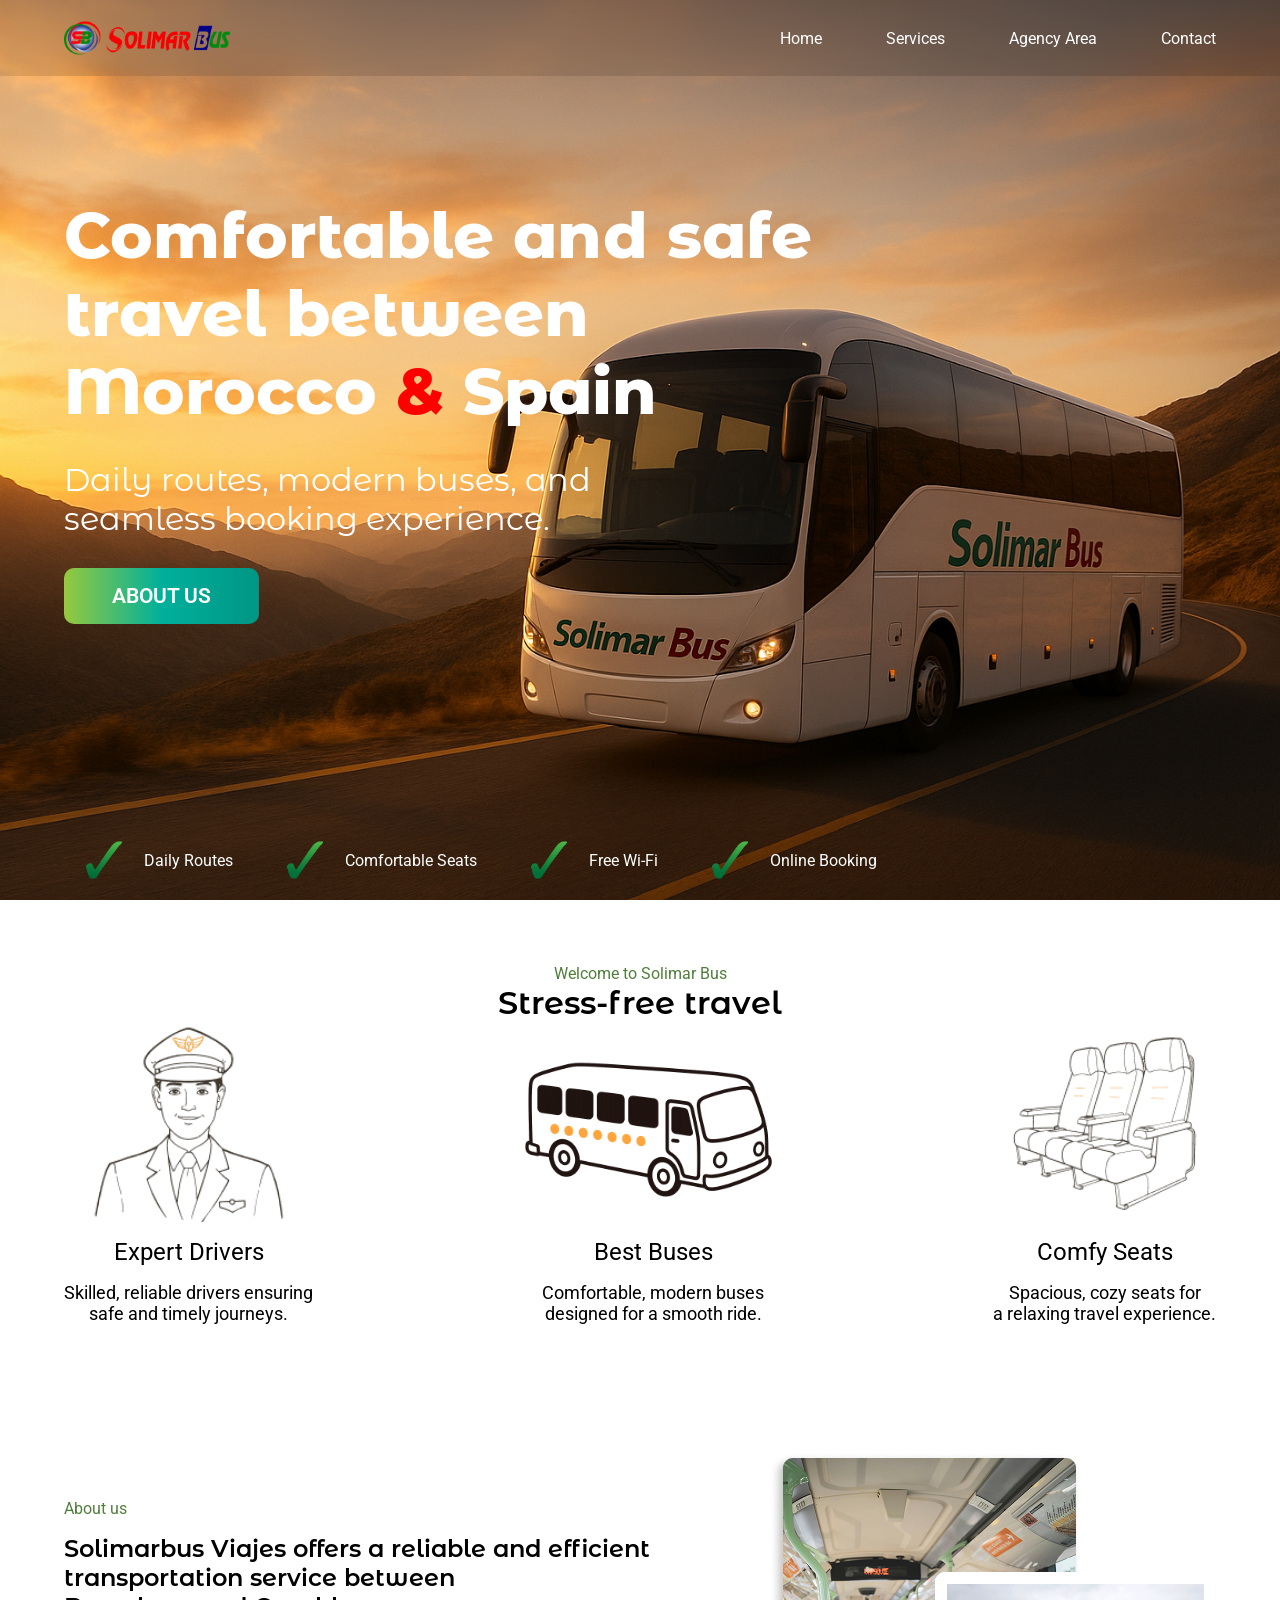
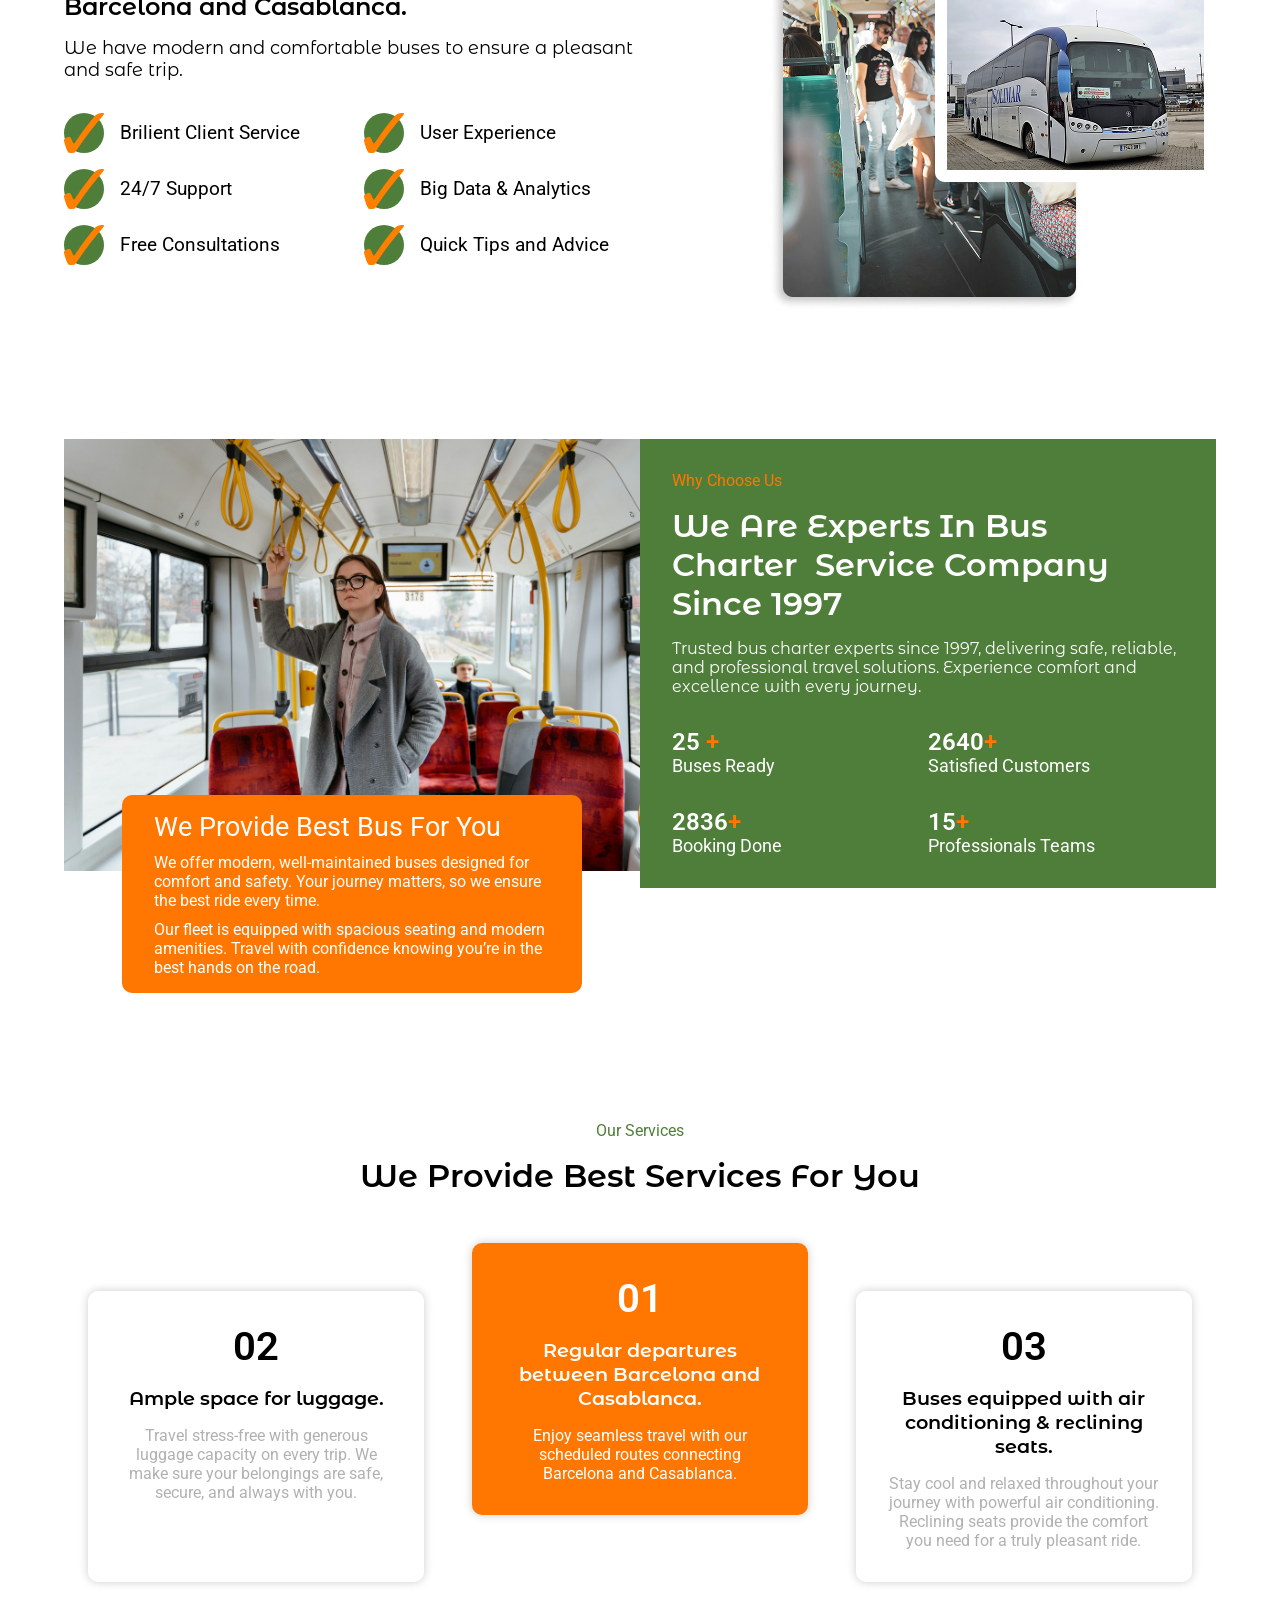
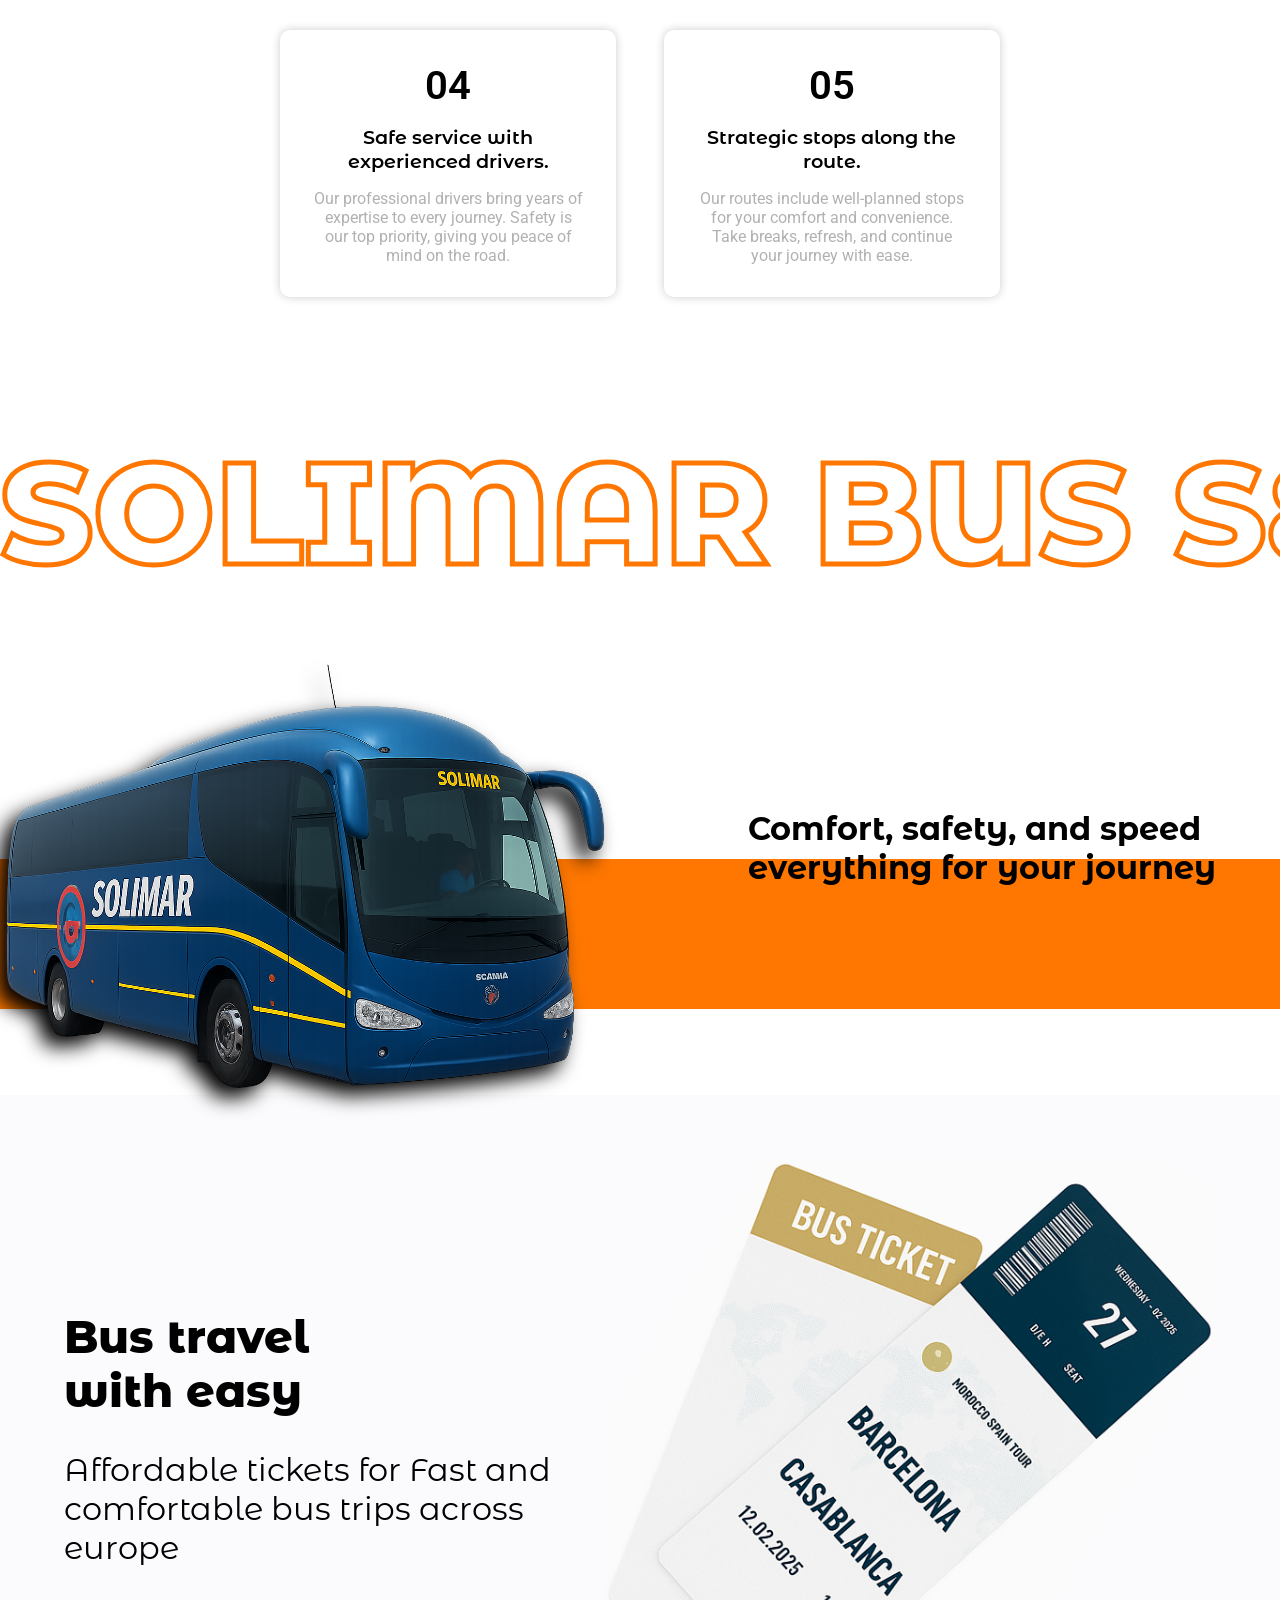
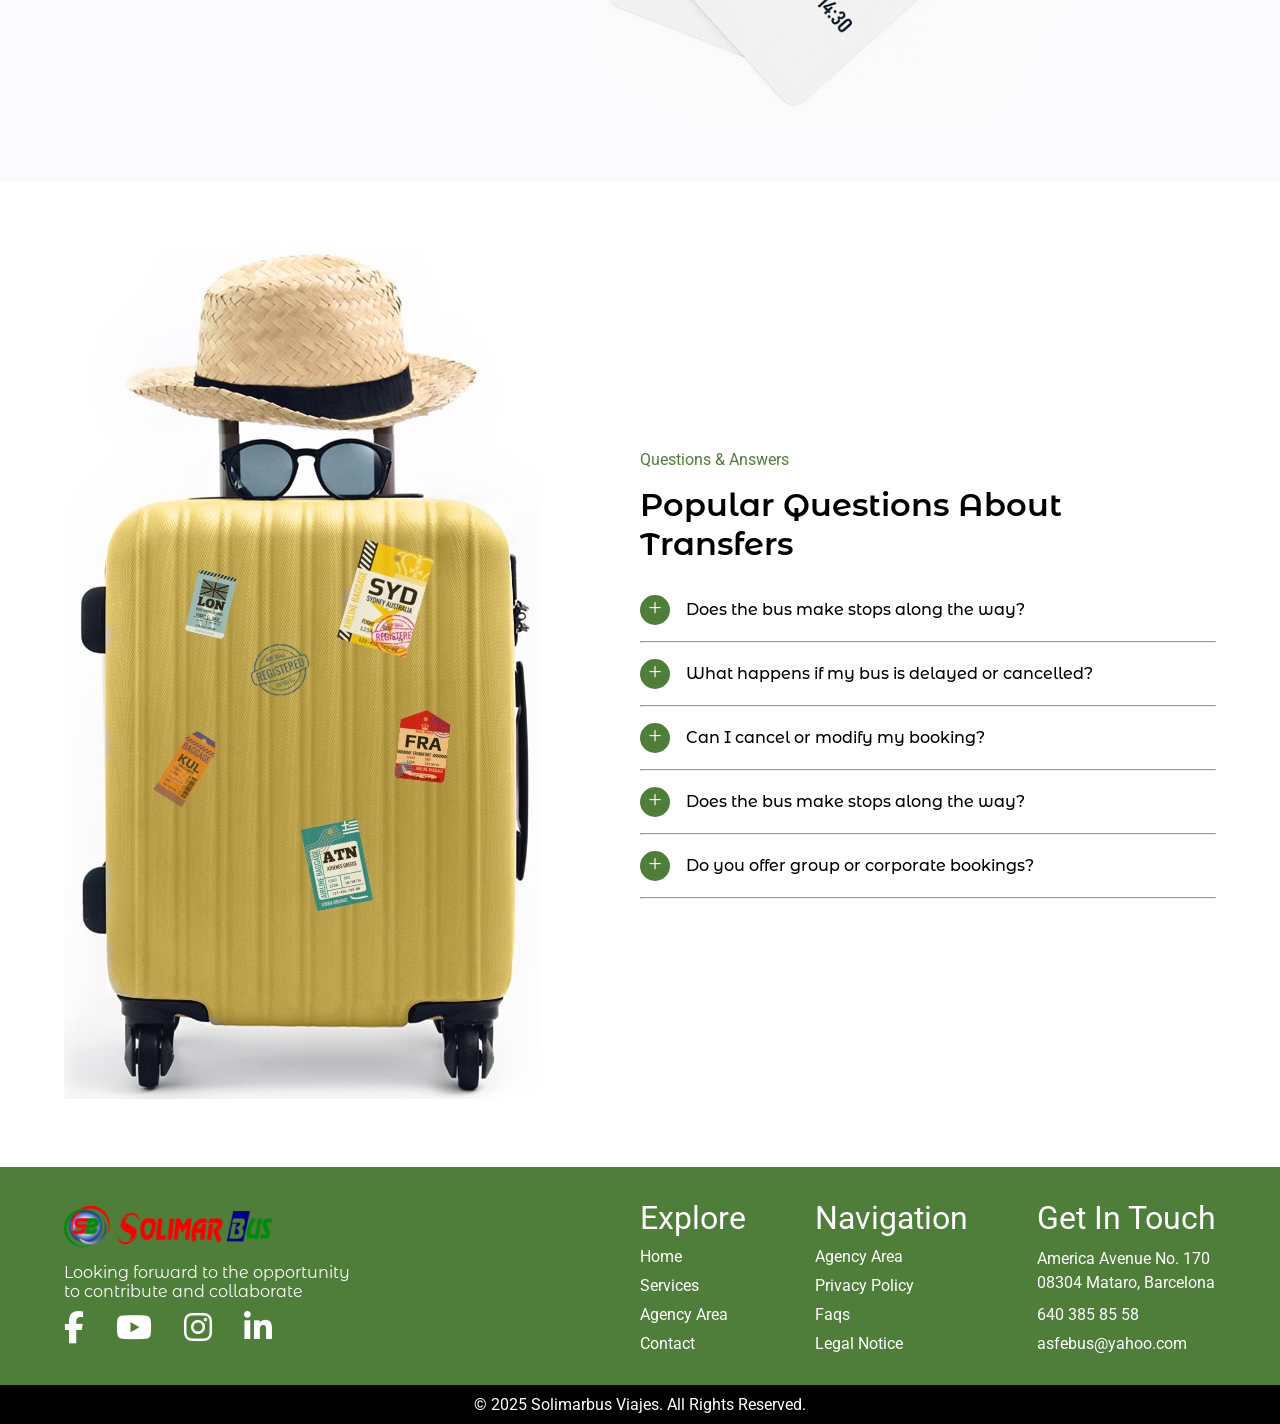
==== index.html @ 10dbfb14 "Final Commit" ====
<!DOCTYPE html>
<html lang="en">

<head>
    <meta charset="UTF-8">
    <meta name="viewport" content="width=device-width, initial-scale=1.0">
    <title>Solimar Bus 🚎</title>
    <link rel="stylesheet" href="style.css">

    <!-- Fonts -->

    <link rel="preconnect" href="https://fonts.googleapis.com">
    <link rel="preconnect" href="https://fonts.gstatic.com" crossorigin>
    <link
        href="https://fonts.googleapis.com/css2?family=Montserrat+Alternates:ital,wght@0,100;0,200;0,300;0,400;0,500;0,600;0,700;0,800;0,900;1,100;1,200;1,300;1,400;1,500;1,600;1,700;1,800;1,900&display=swap"
        rel="stylesheet">

    <!-- Favicon -->
    <link rel="shortcut icon" href="/assets/logo.ico" type="image/x-icon">

    <!-- Roboto -->
    <link rel="preconnect" href="https://fonts.googleapis.com">
    <link rel="preconnect" href="https://fonts.gstatic.com" crossorigin>
    <link href="https://fonts.googleapis.com/css2?family=Roboto:ital,wght@0,100..900;1,100..900&display=swap"
        rel="stylesheet">

    <!-- Font Awesome -->
    <!-- <link rel="stylesheet" href="https://cdnjs.cloudflare.com/ajax/libs/font-awesome/7.0.1/css/all.min.css" integrity="sha512-2SwdPD6INVrV/lHTZbO2nodKhrnDdJK9/kg2XD1r9uGqPo1cUbujc+IYdlYdEErWNu69gVcYgdxlmVmzTWnetw==" crossorigin="anonymous" referrerpolicy="no-referrer" /> -->
    <link rel="stylesheet" href="https://cdnjs.cloudflare.com/ajax/libs/font-awesome/6.5.2/css/all.min.css"
        integrity="sha512-y..." crossorigin="anonymous" referrerpolicy="no-referrer" />

    <!-- AOS Animation -->
    <link rel="stylesheet" href="https://unpkg.com/aos@next/dist/aos.css" />

</head>

<body>

    <header>
        <nav>
            <div class="brand">
                <img src="/assets/mainlogo.png" alt="Solimar Logo">
            </div>
            <ul role="list" class="nav">
                <a href="/" class="active nav-link">
                    <li role="listitem" class="nav-list">
                        Home
                    </li>
                </a>
                <a href="/services.html" class="nav-link">
                    <li role="listitem" class="nav-list">
                        Services
                    </li>
                </a>
                <a href="#" class="nav-link">
                    <li role="listitem" class="nav-list">
                        Agency Area
                    </li>
                </a>
                <a href="/contact.html" class="nav-link">
                    <li role="listitem" class="nav-list">
                        Contact
                    </li>
                </a>
            </ul>
            <div class="ham">
                <div class="ham-bar"></div>
            </div>
        </nav>
    </header>
    <main>

        <section class="hero">
            <div class="hero-content">
                <div class="hero-text">
                    <div class="hero-in" data-aos="fade-up">
                        <p class="hero-headline">Comfortable and safe <br> travel between <br> Morocco <span>&</span>
                            Spain</p>
                        <p class="hero-subhead">Daily routes, modern buses, and <br> seamless booking experience.</p>
                        <a href="#expert">
                            <button type="button" class="primary-button">about us</button>
                        </a>
                    </div>
                </div>
                <div class="hero-features">
                    <div class="feature">
                        <img src="/assets/tick.webp" alt="tick">
                        <p>Daily Routes</p>
                    </div>
                    <div class="feature">
                        <img src="/assets/tick.webp" alt="tick">
                        <p>Comfortable Seats</p>
                    </div>
                    <div class="feature">
                        <img src="/assets/tick.webp" alt="tick">
                        <p>Free Wi-Fi</p>
                    </div>
                    <div class="feature">
                        <img src="/assets/tick.webp" alt="tick">
                        <p>Online Booking</p>
                    </div>
                </div>
            </div>
        </section>
        <section class="welcome">
            <div class="in-welcome">
                <div class="welcome-text" data-aos="fade-up">
                    <p class="welcome-headline">Welcome to Solimar Bus</p>
                    <p class="welcome-subheadline">Stress-free travel</p>
                </div>
                <div class="welcome-features">
                    <div class="welcome-card" data-aos="fade-up">
                        <img src="/assets/Pilot.png" alt="Pilot">
                        <p class="welcome-card-headline">Expert Drivers</p>
                        <p class="welcome-card-subheadline">Skilled, reliable drivers ensuring <br>
                            safe and timely journeys.</p>
                    </div>
                    <div class="welcome-card" data-aos="fade-up">
                        <img src="/assets/bus.png" alt="Bus">
                        <p class="welcome-card-headline">Best Buses</p>
                        <p class="welcome-card-subheadline">Comfortable, modern buses <br>
                            designed for a smooth ride.</p>
                    </div>
                    <div class="welcome-card" data-aos="fade-up">
                        <img src="/assets/seats.png" alt="Seats">
                        <p class="welcome-card-headline">Comfy Seats</p>
                        <p class="welcome-card-subheadline">Spacious, cozy seats for <br>
                            a relaxing travel experience.</p>
                    </div>
                </div>
            </div>
        </section>
        <section class="about">
            <div class="in-about">
                <div class="about-text" data-aos="fade-up">
                    <p class="about-headline">About us</p>
                    <p class="about-subheadline">Solimarbus Viajes offers a reliable and efficient transportation
                        service between <br class="break">
                        Barcelona and Casablanca. </p>
                    <p class="about-smallheadline">We have modern and comfortable buses to ensure a pleasant and safe
                        trip.</p>
                    <div class="about-features">
                        <div class="about-feature">
                            <div class="round-flex">
                                <img src="/assets/tick-hi.png" alt="Tick">
                            </div>
                            <p>Brilient Client Service</p>
                        </div>
                        <div class="about-feature">
                            <div class="round-flex">
                                <img src="/assets/tick-hi.png" alt="Tick">
                            </div>
                            <p>User Experience</p>
                        </div>
                        <div class="about-feature">
                            <div class="round-flex">
                                <img src="/assets/tick-hi.png" alt="Tick">
                            </div>
                            <p>24/7 Support</p>
                        </div>
                        <div class="about-feature">
                            <div class="round-flex">
                                <img src="/assets/tick-hi.png" alt="Tick">
                            </div>
                            <p>Big Data & Analytics</p>
                        </div>
                        <div class="about-feature">
                            <div class="round-flex">
                                <img src="/assets/tick-hi.png" alt="Tick">
                            </div>
                            <p>Free Consultations</p>
                        </div>
                        <div class="about-feature">
                            <div class="round-flex">
                                <img src="/assets/tick-hi.png" alt="Tick">
                            </div>
                            <p>Quick Tips and Advice</p>
                        </div>
                    </div>
                </div>
                <div class="about-image" data-aos="fade-up">
                    <img src="/assets/solimar.png" alt="Solimar Bus">
                </div>
            </div>
        </section>
        <section class="expert" id="expert">
            <div class="in-expert" data-aos="fade-up">
                <div class="expert-image-sec">
                    <img src="/assets/standingGirl.jpg" alt="standingGirl">
                    <div class="down-text">
                        <p class="down-text-headline">We Provide Best Bus For You</p>
                        <p class="down-text-subheadline">We offer modern, well-maintained buses designed for
                            comfort and safety. Your journey matters,
                            so we ensure the best ride every time.</p>
                        <p class="down-text-subheadline">Our fleet is equipped with spacious seating and
                            modern amenities.
                            Travel with confidence knowing you’re in the
                            best hands on the road.</p>
                    </div>
                </div>
                <div class="expert-text">
                    <p class="expert-headline">Why Choose Us</p>
                    <p class="expert-subheadline">We Are Experts In Bus Charter 
                        Service Company Since 1997 </p>
                    <p class="expert-smallheadline">Trusted bus charter experts since 1997, delivering safe, reliable,
                        and professional travel solutions. Experience comfort and excellence with every journey.</p>
                    <div class="expert-features">
                        <div class="expert-feature">
                            <p class="expert-feature-headline">25 <span>+</span></p>
                            <p class="expert-feature-subheadline">Buses Ready</p>
                        </div>
                        <div class="expert-feature">
                            <p class="expert-feature-headline">2640<span>+</span></p>
                            <p class="expert-feature-subheadline">Satisfied Customers</p>
                        </div>
                        <div class="expert-feature">
                            <p class="expert-feature-headline">2836<span>+</span></p>
                            <p class="expert-feature-subheadline">Booking Done</p>
                        </div>
                        <div class="expert-feature">
                            <p class="expert-feature-headline">15<span>+</span></p>
                            <p class="expert-feature-subheadline">Professionals Teams</p>
                        </div>
                    </div>
                </div>
            </div>
        </section>
        <section class="services">
            <div class="in-services">
                <p class="services-headline" >Our Services</p>
                <p class="services-subheadline" >We Provide Best Services For You</p>
                <div class="services-features">
                    <div class="service-card-row-1">
                        <div class="services-card" >
                            <p class="service-card-number">02</p>
                            <p class="service-card-headline">Ample space for luggage.</p>
                            <p class="service-card-smallheadline">Travel stress-free with generous luggage capacity on
                                every trip. We make sure your belongings are safe, secure, and always with you.</p>
                        </div>
                        <div class="services-card orange-card" >
                            <p class="service-card-number">01</p>
                            <p class="service-card-headline"> Regular departures between
                                Barcelona and Casablanca.</p>
                            <p class="service-card-smallheadline">Enjoy seamless travel with our scheduled
                                routes connecting Barcelona and
                                Casablanca.</p>
                        </div>
                        <div class="services-card" >
                            <p class="service-card-number">03</p>
                            <p class="service-card-headline"> Buses equipped with air conditioning & reclining seats.
                            </p>
                            <p class="service-card-smallheadline">Stay cool and relaxed throughout your journey with
                                powerful air conditioning. Reclining seats provide the comfort you need for a truly
                                pleasant ride.</p>
                        </div>

                        <div class="services-card" >
                            <p class="service-card-number">04</p>
                            <p class="service-card-headline"> Safe service with experienced drivers.</p>
                            <p class="service-card-smallheadline">Our professional drivers bring years of expertise to
                                every journey. Safety is our top priority, giving you peace of mind on the road.</p>
                        </div>
                        <div class="services-card" >
                            <p class="service-card-number">05</p>
                            <p class="service-card-headline">Strategic stops along the route.</p>
                            <p class="service-card-smallheadline">Our routes include well-planned stops for your comfort
                                and convenience. Take breaks, refresh, and continue your journey with ease.</p>
                        </div>
                    </div>
                </div>
            </div>
        </section>
        <section class="marquee-brand">
            <p>solimar bus service solimar bus service</p>
        </section>
        <section class="comfort">
            <div class="in-comfort">
                <div class="comfort-image">
                    <img src="/assets/solimarBus2.png" alt="Solimar Bus">
                </div>
                <div class="comfort-text" >
                    <p>Comfort, safety, and speed <br>
                        everything for your journey</p>
                </div>
            </div>
            <div class="orange-rect"></div>
        </section>
        <section class="ticket">
            <div class="in-ticket">
                <div class="ticket-text" >
                    <p class="ticket-headline">Bus travel <br> with easy</p>
                    <p class="ticket-subheadline">Affordable tickets for Fast and comfortable
                        bus trips across europe</p>
                </div>
                <div class="ticket-image" >
                    <img src="/assets/tickets.png" alt="Ticket">
                </div>
            </div>
        </section>
        <section class="qa">
            <div class="in-qa">
                <div class="qa-image" >
                    <img src="/assets/luggage.jpg" alt="Luggage">
                </div>
                <div class="qa-text" >
                    <p class="qa-headline">Questions & Answers</p>
                    <p class="qa-subheadline">Popular Questions About Transfers</p>
                    <div class="questions">
                        <div class="question-card">
                            <div class="in-question-card">
                                <div class="question-flex">
                                    <span class="minus">-</span>
                                    <span class="plus">+</span>
                                </div>
                                <p>Does the bus make stops along the way?</p>
                            </div>
                            <p class="answer">Yes, our buses make strategic stops along the
                                route for your comfort and convenience.</p>
                        </div>
                        <hr>
                        <div class="question-card">
                            <div class="in-question-card">
                                <div class="question-flex">
                                    <span class="minus">-</span>
                                    <span class="plus">+</span>
                                </div>
                                <p>What happens if my bus is delayed or cancelled?</p>
                            </div>
                            <p class="answer">In case of any delay or cancellation, you will receive instant
                                notifications through SMS or WhatsApp.</p>
                        </div>
                        <hr>
                        <div class="question-card">
                            <div class="in-question-card">
                                <div class="question-flex">
                                    <span class="minus">-</span>
                                    <span class="plus">+</span>
                                </div>
                                <p>Can I cancel or modify my booking?</p>
                            </div>
                            <p class="answer">Yes, you can cancel or change your booking up to a few hours before
                                departure. A small cancellation fee may apply, depending on the time of cancellation.
                            </p>
                        </div>
                        <hr>
                        <div class="question-card">
                            <div class="in-question-card">
                                <div class="question-flex">
                                    <span class="minus">-</span>
                                    <span class="plus">+</span>
                                </div>
                                <p>Does the bus make stops along the way?</p>
                            </div>
                            <p class="answer">Yes, our buses make strategic stops along the
                                route for your comfort and convenience.</p>
                        </div>
                        <hr>
                        <div class="question-card">
                            <div class="in-question-card">
                                <div class="question-flex">
                                    <span class="minus">-</span>
                                    <span class="plus">+</span>
                                </div>
                                <p>Do you offer group or corporate bookings?</p>
                            </div>
                            <p class="answer">Absolutely! We provide customized packages for group travel, corporate
                                events, and tours.</p>
                        </div>
                        <hr>
                    </div>
                </div>
            </div>
        </section>
    </main>

    <footer>
        <div class="in-footer">
            <div class="footer-left">
                <img src="/assets/mainlogo.png" alt="Solimar Logo">
                <p>Looking forward to the opportunity <br>
                    to contribute and collaborate</p>
                <div class="social-icons">
                    <a href="#">
                        <i class="fa-brands fa-facebook-f"></i>
                    </a>
                    <a href="#">
                        <i class="fa-brands fa-youtube"></i>
                    </a>
                    <a href="#">
                        <i class="fa-brands fa-instagram"></i>
                    </a>
                    <a href="#">
                        <i class="fa-brands fa-linkedin-in"></i>
                    </a>
                </div>
            </div>
            <div class="footer-right">
                <div class="explore">
                    <p class="social-headline">Explore</p>
                    <ul role="list" class="nav">
                        <a href="/" class="active nav-link">
                            <li role="listitem" class="nav-list">
                                Home
                            </li>
                        </a>
                        <a href="/services.html" class="nav-link">
                            <li role="listitem" class="nav-list">
                                Services
                            </li>
                        </a>
                        <a href="#" class="nav-link">
                            <li role="listitem" class="nav-list">
                                Agency Area
                            </li>
                        </a>
                        <a href="/contact.html" class="nav-link">
                            <li role="listitem" class="nav-list">
                                Contact
                            </li>
                        </a>
                    </ul>
                </div>
                <div class="navigation">
                    <p class="social-headline">Navigation</p>
                    <div role="list">
                        <ul role="list" class="nav">
                            <a href="#" class="active nav-link">
                                <li role="listitem" class="nav-list">
                                    Agency Area
                                </li>
                            </a>
                            <a href="/privacy.html" class="nav-link">
                                <li role="listitem" class="nav-list">
                                    Privacy Policy
                                </li>
                            </a>
                            <a href="/faq.html" class="nav-link">
                                <li role="listitem" class="nav-list">
                                    Faqs
                                </li>
                            </a>
                            <a href="/legal.html" class="nav-link">
                                <li role="listitem" class="nav-list">
                                    Legal Notice
                                </li>
                            </a>
                        </ul>
                    </div>
                </div>
                <div class="touch">
                    <p class="social-headline">Get In Touch</p>
                    <div>
                        <p class="address">America Avenue No. 170 <br>
                            08304 Mataro, Barcelona</p>

                        <a href="tel:640 385 85 58">
                            <p class="mobile">640 385 85 58</p>
                        </a>
                        <a href="mailto:asfebus@yahoo.com">
                            <p>asfebus@yahoo.com</p>
                        </a>
                    </div>
                </div>
            </div>
        </div>
    </footer>
    <div class="legal">
        <p>© 2025 Solimarbus Viajes. All Rights Reserved.</p>
    </div>
    <script src="script.js"></script>
    <script src="https://unpkg.com/aos@next/dist/aos.js"></script>
    <script>
        AOS.init({
            duration: 1000,   
            // once: true,       
            // offset: 120    
        });
    </script>
</body>

</html>
---- style.css ----
*{
    margin: 0;
    padding: 0;
    box-sizing: border-box;
}

ul{
    padding: 0;
    margin: 0;
}

body{
    display: flex;
    flex-direction: column;
    min-height: 100vh;
}

html {
    scroll-behavior: smooth;
  }
  

main{
    flex: 1;
}

a{
    text-decoration: none;
    color: #000000;
}

  .mont-regular {
    font-family: "Montserrat Alternates", sans-serif;
    font-weight: 400;
    font-style: normal;
  }

  .mont-semibold {
    font-family: "Montserrat Alternates", sans-serif;
    font-weight: 600;
    font-style: normal;
  }
  
  .mont-bold {
    font-family: "Montserrat Alternates", sans-serif;
    font-weight: 700;
    font-style: normal;
  }
  
  .mont-extrabold {
    font-family: "Montserrat Alternates", sans-serif;
    font-weight: 800;
    font-style: normal;
  }


.roboto {
    font-family: "Roboto", sans-serif;
    font-optical-sizing: auto;
    font-style: normal;
    font-variation-settings:
      "wdth" 100;
  }


  :root{
    --roboto-regular: "Roboto", sans-serif;
    --white-color: #ffffff;
    --mont-extrabold: "Montserrat Alternates", sans-serif;
    --base-green: #4E7E39;
    --base-orange: #FF7700;
    --gray-color: #B1B1B1;
}







/* Navbar */

header{
    position: fixed;
    z-index: 100;
    width: 100%;
    background-color: rgba(0,0,0,0.1);
    backdrop-filter: blur(20px);
    top: 0;
    padding: 1rem 4rem;
}

nav{
    display: flex;
    justify-content: space-between;
    align-items: center;
    font-family: var(--roboto-regular);
    font-weight: 400;
    max-width: 1440px;
    margin: auto;
}

.brand img{
    height: 40px;
}

nav ul{
    display: flex;
    gap: 4rem;
    transition: height 0.2s linear;
}



.nav-list{
    list-style: none;
    color: var(--white-color);
    cursor: pointer;
    transition: all 0.2s linear;
    position: relative;
    display: inline-block;
}

.nav-list::after{
    content: '';
    position: absolute;
    display: block;
    height: 2px;
    background-color:var(--white-color);
    left: 50%;
    transform: translateX(-50%);
    width: 0;
    transition: 0.2s linear all;
}

.nav-list:hover::after{
    width: 100%;
}

.nav-link.active .nav-list::after{
    width: 100%;
    background-color:#FFD54F;

}



.nav-list .nav-link{
    color: var(--white-color)
}

.nav-link.active .nav-list{
    color: #FFD54F;
}

.ham{
    display: none;
    flex-direction: column;
    height: 35px;
    justify-content: center;
    width: 35px;
    cursor: pointer;
    align-items: center;
    transition: 0.2s linear all;
}


.ham.cross .ham-bar{
    transform: rotate(-45deg);
}

.ham.cross .ham-bar::after{
    width: 0;
    transform: rotate(45deg);
}

.ham.cross .ham-bar::before{
    width: 100%;
    transform: rotate(-90deg);
}

.ham-bar{
    width: 100%;
    height: 2px;
    background-color: var(--white-color);
    position: relative;
    transition: 0.2s linear all;
}

.ham-bar::after{
    content: '';
    display: block;
    width: 80%;
    height: 2px;
    position: absolute;
    transform: translateY(5px);
    background-color: var(--white-color);
    transition: 0.2s linear all;
}

.ham-bar::before{
    content: '';
    display: block;
    width: 60%;
    height: 2px;
    position: absolute;
    transform: translateY(-5px);
    background-color: var(--white-color);
    transition: 0.2s linear all;
}


@media (max-width: 768px){
    header{
        padding: 1rem;
    }
    nav ul{
        height: 0;
        overflow: hidden;
       flex-direction: column; 
       justify-content: center;
       top: 100%;
       width: 100%;
       position: absolute;
       left: 0;
       text-align: center;
       gap: 0;
       background-color: rgba(0, 0, 0, 0.8);
        backdrop-filter: blur(20px);
        -webkit-backdrop-filter: blur(20px);
    }

    nav ul.show{
        height: 300px;
    }

    nav ul li{
        padding: 20px;
    }
    .ham{
        display: flex;
    }

}

/* Hero */

.hero{
    width: 100%;
    background: url(/assets/heroBack.png);
    background-repeat: no-repeat;
    background-size: cover;
    background-position: 100% 70%;
    padding: 0 4rem;
    display: flex;
    position: relative;
}


.hero-content{
    max-width: 1440px;
    margin: auto;
    width: 100%;
    display: grid;
    min-height: 100vh;

}

.hero-text{
    align-self: flex-end;
}

.hero-headline{
    font-family: var(--mont-extrabold);
    font-size: clamp(1.4rem, 5vw + .5rem, 4rem);
    font-weight: 800;
    color: var(--white-color);
}

.hero-headline span{
    color: red
}

.hero-subhead{
    font-size: clamp(1.4rem, 3vw + 1rem, 2rem);
    font-family: var(--mont-extrabold);
    font-weight: 400;
    color: var(--white-color);
    padding: 30px 0;

}

.hero-features{
    display: flex;
    justify-content: start;
    gap: 2rem;
    width: 100%;
    align-self: flex-end;
}

.feature{
    display: flex;
    align-items: center;
    justify-content: flex-start; 
}

.feature p{
    font-family: var(--roboto-regular);
    font-size: clamp(1rem, 5vw + 1rem, 1rem);
    color: var(--white-color);
}

.feature img{
    height: 80px;
}

.primary-button{
    padding: 1rem 3rem;
    border-radius: 10px;
    background: linear-gradient(to right, #96C93D, #00B09B, #009685);
    color: var(--white-color);
    text-transform: uppercase;
    font-size: 1.3rem;
    font-family: var(--roboto-regular);
    font-weight: 600;
    border: 0;
    justify-self: center;
    cursor: pointer;
    transition: .2s linear all;
}   

.primary-button:hover{
    transform: scale(1.1);
}

@media (max-width: 768px){
    .hero{
        justify-content: center;
        padding: 0 1rem;
        text-align: center;
        background-position: 55% 70%;
    }
    .hero-text{
        justify-content: center;
    }
    .hero-subhead{
        font-size: 18px;
        padding: 20px 0;
    }
    .primary-button{
        padding: .7rem 3rem;
        font-size: 1rem;
    }  
    .hero-features{
        display: flex;
        justify-content: center;
        gap: 0;
        width: 100%;
        flex-wrap: wrap;
    }
    .feature{
        width: 45%;
    }
    .feature img{
        height: 50px;
    }
    .feature p{
        font-family: var(--roboto-regular);
        font-size: 13px;
        color: var(--white-color);
    }
}



/* Welcome */


.welcome{
    padding:4rem;
}

.in-welcome{
    display: flex;
    flex-direction: column;
    max-width: 1440px;
    margin: auto;
}

.welcome-text{
    text-align: center;
}
.welcome-text .welcome-headline{
    color: var(--base-green);
    font-size: clamp(1rem, 3vw + 1rem, 1rem);
    font-family: var(--roboto-regular);
}
.welcome-text .welcome-subheadline{
    font-size: clamp(1.5rem, 3vw + 1rem, 2rem);
    font-family: var(--mont-extrabold);
    font-weight: 600;
}

.welcome-features{
    display: flex;
    width: 100%;
    justify-content: space-between;
}

.welcome-card{
    display: flex;
    flex-direction: column;  
    align-items: center; 
}

.welcome-card img{
    max-width: 100%;
    height: 200px;
}

.welcome-card .welcome-card-headline{
    font-size: clamp(1rem, 3vw + 1rem, 1.5rem);
    font-family: var(--roboto-regular);
    margin-top: 1rem;
}
.welcome-card .welcome-card-subheadline{
    font-size: clamp(1rem, 3vw + 1rem, 18px);
    font-family: var(--roboto-regular);
    text-align: center;
    margin-top: 1rem;
}

@media (max-width: 768px){
    .welcome{
        padding: 1rem;
    }

    .welcome-features{
        flex-wrap: wrap;
        gap: 2rem;
        margin-top: 2rem;
    }
    .welcome-card{
        width: 100%;
    }
}


/* About */

.about{
    padding: 4rem;
}

.in-about{
    display: flex;
    justify-content: space-between;
    align-items: center;
    max-width: 1440px;
    margin: auto;
}

.about-text{
    width: 70%;
    flex: 1;
    max-width: 600px;
}

.about-headline{
    color: var(--base-green);
    font-size: clamp(1rem, 3vw + 1rem, 1rem);
    font-family: var(--roboto-regular);
}

.about-subheadline{
    font-family: var(--mont-extrabold);
    font-weight: 600;
    font-size: clamp(1.5rem, 5vw + 1rem, 1.5rem);
    margin: 1rem 0;
}

.about-smallheadline{
    font-size: 18px;
    font-family: var(--mont-extrabold);
}

.about-features{
    display: flex;
    flex-wrap: wrap;
    width: 100%;
    gap: 1rem;
    margin-top: 2rem;
}

.about-feature{
    display: flex;
    align-items: center;
    gap: 1rem;
    width: calc(50% - 1rem);
}

.about-feature p{
    font-size: clamp(.8rem, 2vw + .3rem, 1.2rem);
    font-family: var(--roboto-regular);
}

.round-flex{
    width: 40px;
    height: 40px;
    border-radius: 50%;
    background-color: var(--base-green);
    position: relative;
}

.round-flex img{
    height: 40px;
    width: 40px;
    position: absolute;
}

.about-image{

    position: relative;
    flex-shrink: 0;
    min-width: 400px;
    display: flex;
    justify-content: center;
}

.about-image img{
    max-width: 100%;
    height: auto;
    min-height: 400px;
}

@media (max-width: 768px){
    .about{
        padding: 1rem;
    }
    .in-about{
        justify-content: center;
    }
    .in-about{
        flex-wrap: wrap;
        gap: 2rem;
    }
    .about-headline,.about-subheadline,.about-smallheadline{
        width: 100%;
        text-align: center;
    }
    .about-features{
        justify-content: space-between;
    }
    .about-smallheadline{
        font-size: 14px;
    }
    .about-feature p{
        font-size: 13px;
    }
    .about-image{
        width: 100%;
    }
    .about-image img{
        max-width: 100%;
        height: auto;
    }
    .break{
        display: none;
    }
    .round-flex{
        width: 20px;
        height: 20px;
        border-radius: 50%;
        background-color: var(--base-green);
        position: relative;
    }
    
    .round-flex img{
        height: 20px;
        width: 20px;
        position: absolute;
    }
}


/* Expert */

.expert{
    padding: 4rem;
}

#expert {
    scroll-margin-top: 120px; 
  }

.in-expert{
    display: flex;
    justify-content: space-between;
    max-width: 1440px;
    margin: auto;
}

.expert-image-sec{
    width: 50%;
    min-width: 500px;
}

.expert-image-sec img{
    max-width: 100%;
    height: auto;
}

.down-text{
    min-width: 450px;
    background-color: var(--base-orange);
    padding: 1rem 2rem;
    border-radius: 10px;
    width: 80%;
    margin: -5rem auto 0;
    position: relative;
    color: var(--white-color);
}

.down-text-headline{
    font-size: clamp(.8rem, 2vw + .5rem, 1.7rem);
    font-family: var(--roboto-regular);
}

.down-text-subheadline{
    margin-top: 10px;
    font-family: var(--roboto-regular);
    font-size: clamp(14px, 1vw + .5rem, 1rem);

}

.expert-text{
    background-color: var(--base-green);
    min-height: 400px;
    height: 90%;
    width: 50%;
    padding: 2rem;
    display: flex;
    flex-direction: column;
    justify-content: center;
    align-self: baseline;
}

.expert-headline{
    color: var(--base-orange);
    font-size: clamp(1rem, 3vw + 1rem, 1rem);
    font-family: var(--roboto-regular);
}

.expert-subheadline{
    color: var(--white-color);
    font-family: var(--mont-extrabold);
    font-weight: 600;
    font-size: clamp(1.2rem, 3vw + .4rem, 2rem);
    padding: 1rem 0;
}
.expert-smallheadline{
    color: var(--white-color);
    font-family: var(--mont-extrabold);
}

.expert-features{
    display: flex;
    flex-wrap: wrap;
    color: var(--white-color);
    gap: 2rem;
    margin-top: 2rem;
}

.expert-feature{
    width: calc(50% - 2rem);
    font-family: var(--roboto-regular)
}

.expert-feature-headline{
    font-size: clamp(1rem, 3vw + .5rem, 1.5rem);
    font-weight: 600;
}

.expert-feature-headline span{
    color: var(--base-orange);
}

.expert-feature-subheadline{
    font-size: clamp(.8rem,2vw + .5rem, 1.1rem);
}


@media (max-width: 992px){
    .expert{
        padding: 0;
    }
    .in-expert{
        flex-wrap: wrap;
        gap: 2rem;
    }
    .expert-image-sec{
        width: 100%;
        min-width: 100%;
    }
    .down-text{
        min-width: 90%;
    }
    .expert-text{
        width: 100%;
        padding: 1rem;
        text-align: center;
    }

}



/* Services */

.services{
    padding: 4rem;
}

.in-services{
    max-width: 1440px;
    margin: auto;
}

.services-headline{
    color: var(--base-green);
    font-size: clamp(1rem, 3vw + 1rem, 1rem);
    font-family: var(--roboto-regular);
    text-align: center;
}

.services-subheadline{
    font-family: var(--mont-extrabold);
    font-weight: 600;
    font-size: clamp(1.2rem, 3vw + .4rem, 2rem);
    padding: 1rem 0;
    text-align: center;
}

.services-features{
    margin-top: 5rem;
}

.service-card-row-1{
    display: flex;
    flex-wrap: wrap;
    justify-content: center;
    gap: 3rem;
    align-items: stretch;
}

.service-card-row-1 .services-card{
    width: calc(33.33% - 3rem);
    padding: 2rem;
    border-radius: 10px;
    box-shadow: 0 0 10px rgba(0,0,0,0.2);
    height: auto;
    text-align: center;
}

.service-card-number{
    font-size: clamp(1rem, 3vw + .5rem, 2.5rem);
    font-family: var(--roboto-regular);
    font-weight: 600;
}

.service-card-headline{
    font-family: var(--mont-extrabold);
    font-weight: 600;
    font-size: clamp(1.2rem, 3vw + .4rem, 1rem);
    padding: 1rem 0;
}

.service-card-smallheadline{
    font-family: var(--roboto-regular);
    color: var(--gray-color);
}

.orange-card{
    background-color: var(--base-orange);
    margin-top: 0;
    align-self: flex-start;
    transform: translateY(-3rem);
    color: var(--white-color);
    order: 0;
}

.orange-card .service-card-smallheadline{
    color: var(--white-color);
}

@media (max-width: 768px){
    .services{
        padding: 1rem;
    }
    .service-card-row-1{
        gap: 2rem;
    }
    .services-features{
        margin-top: 0;
    }    
    .orange-card{
        transform: translateY(0);
        order: -1;
    }
    .service-card-row-1 .services-card{
        width: 100%;
    }
}

/* Marquee Brand */

.marquee-brand{
    padding: 4rem 0;
    overflow-x: hidden;
    width: 100%;
}

.marquee-brand p{
    font-size: clamp(4rem, 10vw + 1rem, 20rem);
    white-space: nowrap;
    text-transform: uppercase;
    font-family: var(--mont-extrabold);
    font-weight: 800;
    -webkit-text-stroke: 5px var(--base-orange);    
    color: transparent;
    animation: marq 30s linear infinite;
}

@keyframes marq {
    from{transform: translateX(0);}
    to{transform: translateX(-60%);}
}


/* Comfort */

.comfort{
    position: relative;
    padding: 0 4rem 0 0;
    width: 100%;
}

.in-comfort{
    display: flex;
    justify-content: space-between;
    align-items: center;
    position: relative;
    z-index: 2;
    max-width: 1440px;
    margin: auto;
}

.comfort-image{
    width: 50%;
}


.comfort-image img{
    max-width: 100%;
    height: auto;
    filter: drop-shadow(-10px 10px 10px);
}

.comfort-text{
    width: 50%;
    display: flex;
    align-items: center;
    justify-content: end;
}

.comfort-text p{
    font-size: clamp(1.5rem, 2vw + .4rem, 2.5rem);
    font-family: var(--mont-extrabold);
    font-weight: 700;
    transform: translateY(-2rem);
}

.orange-rect{
    background-color: var(--base-orange);
    width: 100%;
    position: absolute;
    height: 150px;
    bottom: 20%;
    z-index: 1;
}

@media (max-width: 768px){
    .comfort{
        position: relative;
        padding: 0;
        width: 100%;
    }
    
    .in-comfort{
        flex-wrap: wrap;
        gap: 0;
        text-align: center;
    }
    .comfort-image{
        width: 100%;
    }
    .comfort-text{
        order: -1;
        width: 100%;
        transform: translateY(2rem);
        padding-right: 0;
        justify-content: center;
    }
    .comfort-image img{
        margin: auto;
    }
    .comfort-text p{
        text-align: center;
    }

    .orange-rect{
        height: 100px;
    }
}

/* Ticket */

.ticket{
    padding: 4rem;
    background-color: #fbfbfd;
    position: relative;
    overflow-x: hidden;
}

.in-ticket{
    display: flex;
    justify-content: space-between;
    align-items: center;
    max-width: 1440px;
    margin: auto;
}

.ticket-text{
    width: 50%;
    position: relative;
    z-index: 2;
}

.ticket-headline{
    font-size: clamp(2rem, 3vw + .4rem, 4rem);
    font-family: var(--mont-extrabold);
    font-weight: 800;
}

.ticket-subheadline{
    font-size: clamp(1.2rem, 3vw + .4rem, 2rem);
    font-family: var(--mont-extrabold);
    margin-top: 2rem;
}

.ticket-image img{
    max-width: 100%;
    height: auto;
}

@media (max-width:768px){
    .ticket{
        padding: 4rem 1rem;
    }
    .in-ticket{
        flex-wrap: wrap;
    }
    .ticket-text{
        width: 100%;
        text-align: center;
    }
    .ticket-image{
        width: 100%;
        position: absolute;
    }
    .ticket-image img{
        height: 180px;
        max-width: 100%;
        position: absolute;
        z-index: 1;
        right: 0;
        top: 50%;
        transform: translateY(-50%);
    }
}


/* Q&A */

.qa{
    padding: 4rem;
}

.in-qa{
    display: flex;
    justify-content: space-between;
    align-items: center;
    max-width: 1440px;
    margin: auto;
}

.qa-image{
    width: 50%;
}

.qa-image img{
    max-width: 100%;
    height: auto;
}

.qa-text{
    width: 50%;
    align-self: center;
}

.qa-headline{
    color: var(--base-green);
    font-size: clamp(1rem, 3vw + 1rem, 1rem);
    font-family: var(--roboto-regular);
}

.qa-subheadline{
    font-size: clamp(1.5rem, 4vw + 1rem, 2rem);
    font-family: var(--mont-extrabold);
    font-weight: 600;
    margin: 1rem 0;
}

.question-card{
    display: flex;
    gap: 1rem;
    flex-direction: column;
    padding: 1rem 0;
}

.in-question-card{
    display: flex;
    gap: 1rem;
    align-items: center;
}

.in-question-card p{
    font-family: var(--mont-extrabold);
    font-weight: 500;
}


.question-flex{
    width: 30px;
    height: 30px;
    border-radius: 50%;
    background-color: var(--base-green);
    color: text;
    justify-content: center;
    align-items: center;
    display: flex;
}

.question-flex span{
    position: absolute;
    color: var(--white-color);
    font-size: 1.5rem;
    margin-top: -5px;
    padding: 0;
}

.question-card > p{
    color: var(--gray-color);
    font-family: var(--mont-extrabold);
    display: none;
}

.question-card.show .answer{
    display: block;
}

.question-card.show .plus{
    display: none;
}
.question-card.show .minus{
    display: block;
}
.question-card .minus{
    display: none;
}

@media (max-width: 768px){
    .qa{
        padding: 1rem;
    }
    .in-qa{
        flex-wrap: wrap;
    }
    .qa-image{
        width: 100%;
    }
    .qa-text{
        width: 100%;
    }

    .qa-headline{
        text-align: center;
    }
    .qa-subheadline{
        text-align: center;
    }
}


/* Footer */

footer{
    background-color: var(--base-green);
    padding: 2rem 4rem;
}

.in-footer{
    display: flex;
    justify-content: space-between;
    max-width: 1440px;
    margin: auto;
}

.footer-left{
    width: 50%;
    color: var(--white-color);
}

.footer-left img{
    max-width: 100%;
    height: 50px;
}

.footer-left p{
    font-family: var(--mont-extrabold);
    margin: 10px 0;
}

.social-icons{
    display: flex;
    gap: 2rem;
}

.social-icons a{
    color: var(--white-color)
}


.social-icons i{
    font-size: 2rem;
    cursor: pointer;
    transition: 0.2s linear all;
}

.social-icons i:hover{
    color: #FFD54F;
    transform: scale(1.1);
}

.footer-right{
    width: 50%;
}

.footer-right{
    display: flex;
    justify-content: space-between;
    font-family: var(--roboto-regular);
    color: var(--white-color);
}

.social-headline{
    font-size: clamp(1.5rem, 4vw + 1rem, 2rem);
}

.footer-right ul{
    display: flex;
    flex-direction: column;
    gap: 10px;
    margin-top: 10px;
    list-style: none;
}


.address{
    line-height: 1.5rem;
}



.mobile{
    margin: 10px 0;
}

.touch div{
    margin-top: 10px;
}

.touch a{
    color: var(--white-color);
}

.legal{
    background-color: #000000;
    color: var(--white-color);
    text-align: center;
    font-family: var(--roboto-regular);
    padding: 10px 0;
}


@media (max-width: 768px){
    footer{
        padding: 1rem;
    }
    .in-footer{
        flex-wrap: wrap;
    }
    .footer-left{
        width: 100%;
        text-align: center;
    }
    .social-icons{
        justify-content: center;
    }
    .footer-right{
        width: 100%;
        justify-content: center;
        flex-wrap: wrap;
        text-align: center;
        margin-top: 2rem;
    }
    .explore{
        width: 50%;
    }
    .navigation{
        width: 50%;
    }
    .touch{
        width: 100%;
        margin-top: 2rem;
    }
}




/* Services Page */


/* Services Hero */


.services-hero{
    background: url("/assets/busHero.png");
    min-height: 100vh;
    width: 100%;
    background-size: cover;
    background-position: 100% 20%;
}

.in-services-hero{
    max-width: 700px;
    color: var(--white-color);
    display: flex;
    align-items: center;
    height: 100vh;
    max-width: 1440px;
    margin: auto;
    padding: 4rem;
}


.in-services-headline{
    font-family: var(--mont-extrabold);
    font-weight: 800;
    font-size: clamp(1.4rem, 5vw + .5rem, 4rem);
}

.in-services-subheadline{
    font-family: var(--mont-extrabold);
    font-size: clamp(.7rem, 2vw + .5rem, 1rem);
    margin: 1rem 0;
    max-width: 550px;
}

@media (max-width: 768px){
    .services-hero{
        background-position: 60% 100%;
    }
    .in-services-hero{
        padding: 1rem;
        text-align: center;
    }
}


/* Services Page Tear */

.page-tear{
    background: url('/assets/pageTear.png');
    height: 400px;
    background-position: 100% 100%;
}

.in-page-tear{
    max-width: 650px;
    margin: auto;
}

.contact-info-img{
    max-width: 100%;
    height: auto;
    margin: auto;
    width: 100%;
}

.in-page-tear h1{
    text-align: center;
    font-family: var(--mont-extrabold);
    color: var(--white-color);
    font-size: clamp(1.5rem, 3vw + 1rem, 2rem);
    padding-top: 5rem;
}

.in-page-tear h1 span{
    color: red;
}

.in-page-tear p{
    text-align: center;
    font-family: var(--roboto-regular);
    color: var(--white-color);
}


@media (max-width:768px){
    .page-tear{
        padding: 1rem;
        background-position: 100% 100%;
    }
    .in-page-tear p{
        max-width: 100%;
    }
    .in-page-tear h1{
        padding-top: 2rem;
    }
}

/* Fleet About */

.fleet-sec{
    padding: 4rem;
}

.in-fleet-sec{
    max-width: 1440px;
    margin: auto;
    text-align: center;
}

/* Fleet Section */

.fleet{
    padding: 4rem;
}

.in-fleet{
    display: flex;
    justify-content: space-between;
    align-items: center;
    max-width: 1440px;
    margin: auto;
    gap: 2rem;
}
.fleet-text{
    width: 50%;
}

.fleet-headline{
    font-family: var(--mont-extrabold);
    font-size: clamp(1rem, 3vw + 1rem, 1rem);
    color: var(--base-green);
}

.fleet-subheadline{
    font-family: var(--mont-extrabold);
    margin-top: 1rem;
}

.fleet-subheadline span{
    font-weight: 600;
}


.fleet-image{
    width: 50%;
}

.fleet-image img{
    max-width: 100%;
    height: auto;
    border-radius: 10px;
    /* box-shadow: 0 0 10px rgba(0,0,0,0.2); */
}


@media (max-width: 768px){
    .fleet{
        padding: 1rem;
    }
    .in-fleet{
        flex-wrap: wrap;
        justify-content: center;
    }

    .fleet-image{
        width: 100%;
        order: -1;
    }
    .fleet-text{
        width: 100%;
        text-align: center;
    }
}



/* Trandfer Section */


.transfer{
    padding: 4rem;
}

.in-transfer{
    display: flex;
    align-items: center;
    justify-content: center;
    max-width: 1440px;
    margin: auto;
    gap: 2rem;
}

.transfer-image{
    width: 50%;
}

.transfer-image img{
    max-width: 100%;
    height: auto;
    border-radius: 10px;
    /* box-shadow: 0 0 10px rgba(0,0,0,0.2); */
}

.transfer-text{
    width: 50%;
}

.transfer-headline{
    font-family: var(--mont-extrabold);
    font-size: clamp(1rem, 3vw + 1rem, 1rem);
    color: var(--base-green);
}

.transfer-subheadline{
    font-family: var(--mont-extrabold);
    margin-top: 1rem;
}

.transfer-small-headline{
    font-family: var(--mont-extrabold);
    margin-top: 1rem;
}

.transfer-small-headline span{
    font-weight: 600;
}


@media (max-width: 768px){
    .transfer{
        padding: 1rem;
    }
    .in-transfer{
        flex-wrap: wrap;
    }
    .transfer-text{
        width: 100%;
        text-align: center;
    }
    .transfer-image{
        width: 100%;
    }
}


/* Services Section */


.services-sec{
    width: 100%;
    padding: 4rem;
}

.in-services-sec{
    display: grid;
    gap: 2rem;
    max-width: 1440px;
    margin: auto;
}

.service-text{
    width: 60%;
}

.service-number{
    width: 40%;
}

.service-card{
    display: flex;
    justify-content: space-between;
    align-items: flex-start;
}

.service-headline{
    font-family: var(--mont-extrabold);
    font-weight: 600;
    font-size: clamp(1rem, 3vw + .5rem, 2rem);
}

.service-subheadline{
    font-family: var(--mont-extrabold);

}

.key-feature-headline{
    font-family: var(--roboto-regular);
    font-weight: 600;
    font-size: 1.3rem;
    margin-top: 2rem;
}

.key-features{
    font-family: var(--roboto-regular);
}

.key-features [role="list"]{
    margin-left: 1rem;
    font-family: var(--mont-extrabold);
}

.service-number p{
    font-family: var(--roboto-regular);
    font-weight: 800;
    font-size: clamp(4rem, 12vw + 3rem, 20rem);
    background-image: url('/assets/colorful.jpg');
    background-size: cover;
    background-clip: text;
    color: transparent;
}

.start{
    text-align: start;
}

.end{
    text-align: end;
}

@media (max-width:768px){
    .service-card{
        flex-wrap: wrap;
    }
    .service-text{
        width: 100%;
    }
    .service-number{
        width: 100%
    }
    .service-number{
        order: -1;
    }
    .start, .end{
        text-align: center;
    }
    .service-text{
        text-align: center;
    }
    .services-sec{
        padding: 1rem;
    }
    .key-features{
        text-align: start;
    }
    .service-subheadline{
        font-size: 15px;
    }
}




/* Contact Page */

.contact-hero{
    background: url('/assets/first.png');
    position: relative;
    background-repeat: no-repeat;
    background-size: cover;
    background-position: 100% 100%;
    position: relative;
}



.in-contact-hero{
    padding: 4rem;
    height: 100vh;
    width: 100%;
    position: relative;
    z-index: 2;
    display: flex;
    align-items: center;
    max-width: 1440px;
    margin: auto;
}


.contact-text{
    transform: translateY(-3rem);
}


.contact-headline{
    font-family: var(--mont-extrabold);
    color: white;
    font-weight: 800;
    font-size: clamp(1.4rem, 5vw + .5rem, 4rem);
}

.contact-subheadline{
    font-family: var(--mont-extrabold);
    color: white;
    margin: 2rem 0;
}


/* Why Choose */

.why-choose{
    padding: 4rem;
    background-color: #f2f2f2;
}

.in-choose{
    display: flex;
    justify-content: space-between;
    max-width: 1440px;
    margin: auto;
    align-items: center;
}

.choose-image{
    width: 50%;
}

.choose-image img{
    max-width: 100%;
    height: 400px;
}


.choose-text{
    width: 50%;
}

.choose-headline{
    font-family: var(--mont-extrabold);
    font-size: clamp(1.5rem, 3vw + 1rem, 3rem);
    font-weight: 600;
}

.choose-subheadline{
    font-family: var(--roboto-regular);
    margin-top: 16px;
}

.choose-why-headline{
    font-family: var(--mont-extrabold);
    font-weight: 600;
    margin-top: 2rem;
}

.choose-why ul{
    margin-left: 1rem;
    display: grid;
    gap: 1rem;
    margin-top: 10px;
}

.choose-why ul li{
    font-family: var(--roboto-regular);
}


.for-booking{
    text-align: center;
    font-family: var(--mont-extrabold);
    font-weight: 600;
    font-size: clamp(1.2rem, 4vw + 1rem, 2rem);
    margin-top: 2rem;
    padding: 4rem;
}

.booking-flex{
    display: flex;
    justify-content: center;
    gap: 1rem;
    margin-top: 1rem;
    align-items: center;
}

.booking-flex i{
    color: #00B09B;
}

@media (max-width: 768px){
    .why-choose{
        padding: 1rem;
    }
    .in-choose{
        flex-wrap: wrap;
        justify-content: center;
        padding: 1rem;
    }
    .choose-image{
        width: 100%;
    }
    .choose-text{
        width: 100%;
        text-align: center;
    }
    .for-booking{
        padding: 1rem;
    }
}




@media (max-width: 992px){
    .contact-hero{
        background-position: 80% 100%;
    }
}
@media (max-width: 768px){
    .contact-hero{
        background-position: 70% 100%;
    }
    .in-contact-hero{
        padding: 1rem;
    }
    .contact-text{
        text-align: center;
        transform: translateY(-3rem);
        
    }

}


/* Servicios */

.servicios{
    transform: translateY(-10rem);
    position: relative;
}
.in-servicios{
    display: flex;
    justify-content: space-between;
    align-items: flex-end;
    max-width: 1440px;
    margin: auto;
}
.servicios-image{
    width: 50%;
}

.servicios-image img{
    transform: translateX(-2rem);
    max-width: 100%;
    height: 100%;
    filter: drop-shadow(-10px 10px 10px rgba(0,0,0,0.5));
}

.servicios-text{
    width: 50%;
    padding-right: 4rem;
    transform: translateY(-5rem);
}

.servicios-flex{
    display: flex;
    justify-content: space-between;
}

.servicios-flex p{
    font-family: var(--mont-extrabold);
    font-weight: 600;
    font-size: clamp(9px, 1vw + .2rem, 1rem);
}

.servicios-text .orange{
    border-color: var(--base-orange);
    margin-top: 1rem;
}
.servicios-text .green{
    border-color: var(--base-green);
    margin-top: 10px;
}

.arrows{
    position: absolute;
    top: 50%;
    right: 4rem;
    height: 80px;
}

@media (max-width: 768px){
    .servicios{
        padding: 1rem 0;
        transform: translateY(-4rem);
    }
    .in-servicios{
        flex-wrap: wrap;
        justify-content: center;
        gap: 2rem;
    }
    .servicios-text{
        width: 100%;
        transform: translateY(0);
    }

    .servicios-image{
        width: 100%;
    }
    .servicios-text{
        padding: 0 1rem;
    }
}


/* Contact Section */


.contact-sec{
    padding: 4rem;
    position: relative;
}

#contact-sec{
    scroll-margin-top: 120px;
}

.half-arrow{
    position: absolute;
    left: 0;
    top: -10rem;
    z-index: -1;
}

.in-contact-sec{
    display: flex;
    justify-content: space-between;
    align-items: center;
    max-width: 1440px;
    margin: auto;
}

.contact-text-sec{
    width: 50%;
    position: relative;
}

.contact-text-headline{
    font-family: var(--mont-extrabold);
    color: var(--gray-color);
    font-size: clamp(1rem, 3vw + 1rem, 1rem);
}

.contact-text-subheadline{
    font-family: var(--mont-extrabold);
    font-size: clamp(1.2rem, 4vw + .4rem, 6rem);
}

.contact-text-subheadline span{
    font-weight: 800;
}

.contact-text-small-headline{
    font-family: var(--roboto-regular);
    font-size: clamp(1rem, 3vw + 1rem, 1rem);
    max-width: 450px;
    margin-top: 1rem;
}

.contact-details{
    display: grid;
    gap: 1rem;
}
.contact-flex{
    display: flex;
    gap: 1rem;
    margin-top: 1rem;
}

.contact-flex i{
    color: var(--base-green);
    font-size: 1.5rem;
}

.contact-flex p{
    font-size: clamp(1rem, 3vw + 1rem, 1rem);
    font-family: var(--roboto-regular);
}

.contact-flex a{
    font-family: var(--mont-extrabold);
    margin-top: 1rem;
}

.contact-form{
    width: 50%;
}

form{
    background-color: #F2F2F2;
    padding: 2rem;
    border-radius: 10px;
    box-shadow: 0 0 10px rgba(0,0,0,0.2);
    display: grid;
}

.form-error{
    color: red;
    opacity: 0;
}

.form-error.show{
    opacity: 100;
}


form div{
    display: flex;
    flex-direction: column;
}

label{
    font-size: clamp(1rem, 2vw + .5rem, 1.4rem);
    font-family: var(--roboto-regular);
    font-weight: 600;
    color: var(--gray-color);
}

form div input,textarea{
    width: 100%;
    border: 0;
    padding:1rem;
    border-radius: 5px;
}


@media (max-width:768px){
    .contact-sec{
        padding: 1rem;
    }
    .in-contact-sec{
        flex-wrap: wrap;
        gap: 2rem;
    }
    .contact-text-sec{
        width: 100%;
        text-align: center;
    }
    .contact-text-small-headline{
        text-align: center;
        max-width: 100%;
    }
    .contact-form{
        width: 100%;
    }
    .contact-details{
        align-items: center;
        justify-content: center;
    }
    .contact-flex a{
        margin-top: 0;
    }
    .contact-flex div{
        display: flex;
        align-items: center;
        justify-content: center;
        gap: 1rem;
    }
}




/* Privacy Policy Page */

.privacy{
    padding: 8rem 4rem 4rem;
    font-family: var(--roboto-regular);
    line-height: 2rem;
}
.in-privacy{
    max-width:1440px;
    margin: auto;
}

.privacy-headline{
    font-size: clamp(1rem, 3vw + 1rem, 1rem);
    color: var(--base-green);
}

.privacy-subheadline{
    font-weight: 800;
    margin-top: 2rem;
}

@media (max-width:768px){
    .privacy{
        padding: 8rem 1rem 1rem;
        text-align: center;
    }
}



/* Faq Page */


.faq-sec{
    padding: 8rem 4rem 4rem;
}

.in-faq-sec{
    max-width: 1440px;
    height: 100%;
    margin: auto;
    display: flex;
    align-items: stretch;
    gap: 2rem;
    justify-content: space-between;
}

.faq-image-sec{
    width: 40%;
    padding: 1rem;
    text-align: center;
    flex: 1;
    align-items: center;
    justify-content: center;
    display: grid;
    background-color: var(--gray-color);
    border-radius: 10px;
    color: var(--white-color);
    box-shadow: 0 0 10px rgba(0,0,0,0.2);
    max-height: 400px;
    gap: 2rem;
}

.faq-image-sec div{
    display: grid;
    justify-content: space-between;
    height: 100%;
    flex:1;
    align-items: center;
}

.faq-image-sec div p{
    font-family: var(--mont-extrabold);
    font-size: clamp(1.2rem, 2vw + .5rem, 2rem);
}

.faq-text{
    width: 60%;
}


.faq-image-sec i{
    font-size: clamp(2rem, 5vw + 1rem, 4rem);
    color: var(--base-green);
    width: 100%;
}


@media (max-width: 768px){
    .faq-sec{
        padding: 6rem 1rem 1rem;
    }
    .in-faq-sec{
        max-height: 100%;
        flex-wrap: wrap;
        gap:2rem;
    }
    .faq-image-sec{
        width: 100%;
    }
    .faq-text{
        width: 100%;
    }
}
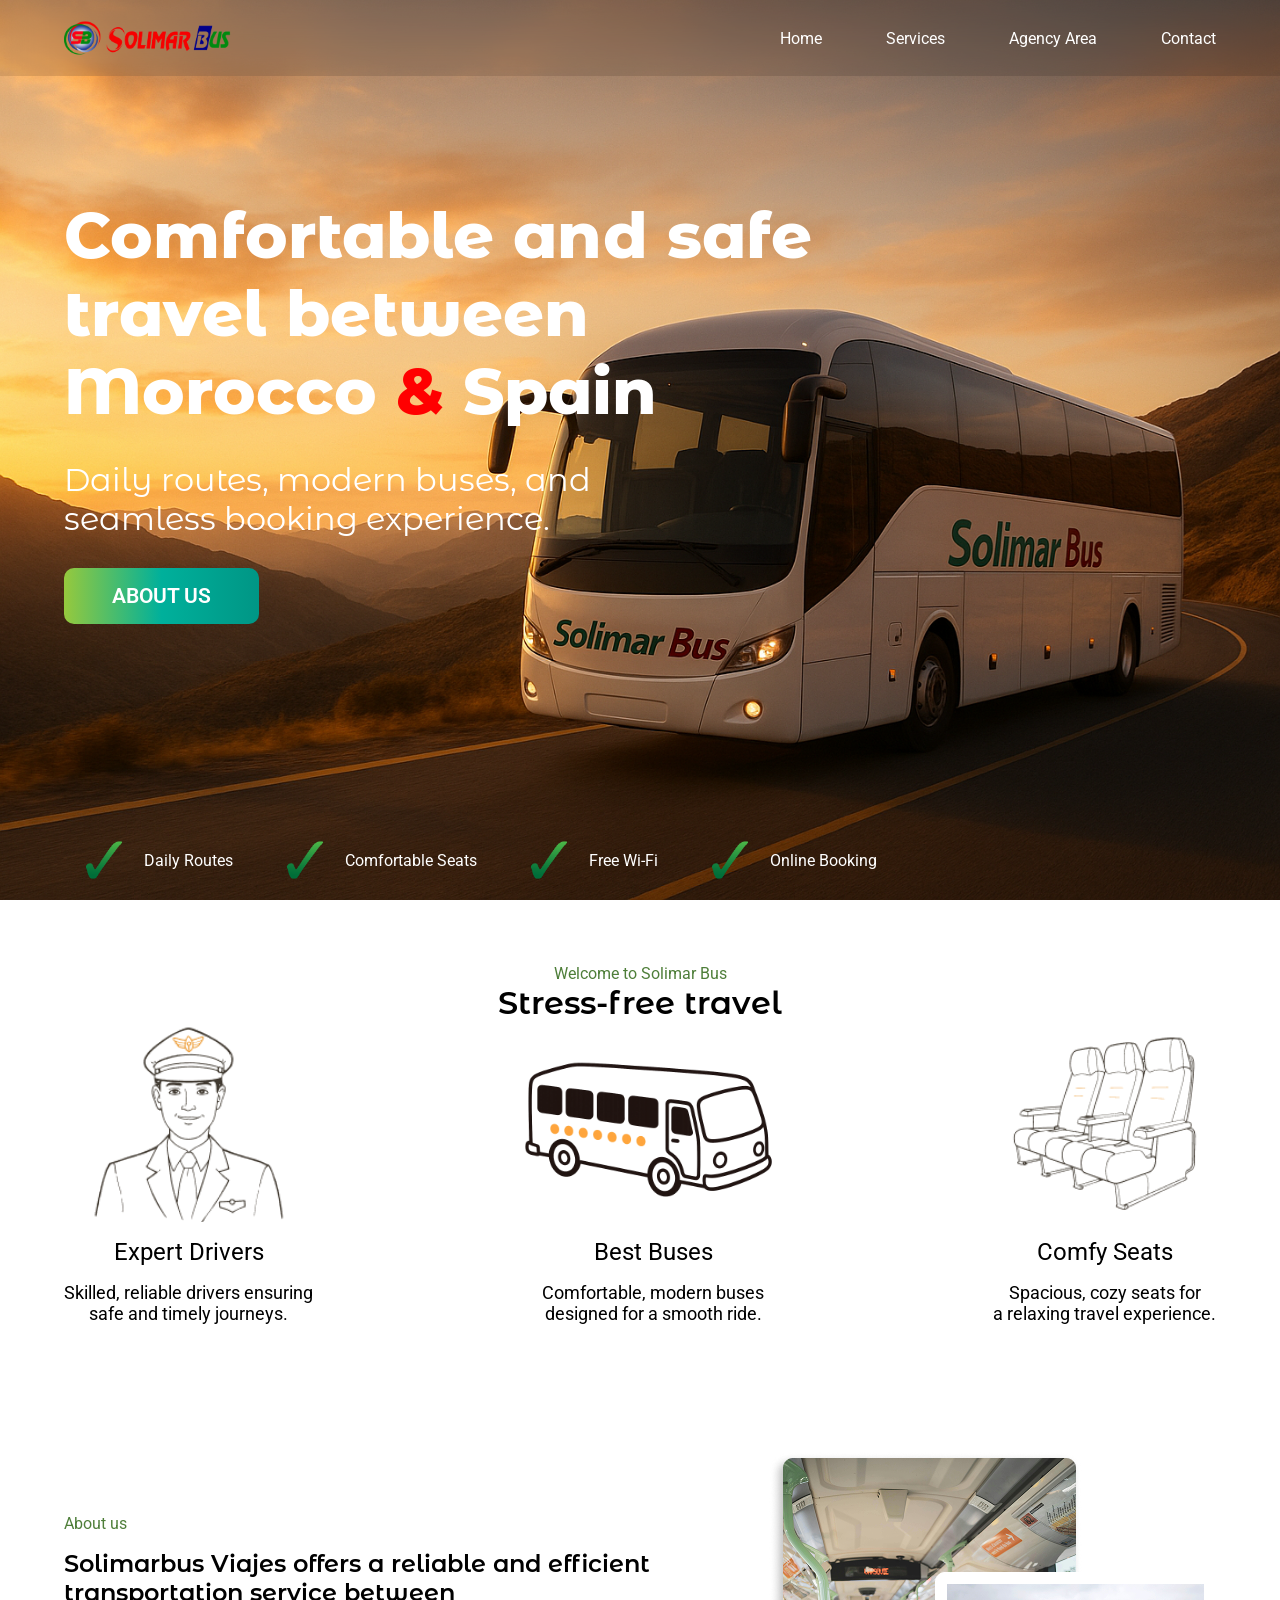
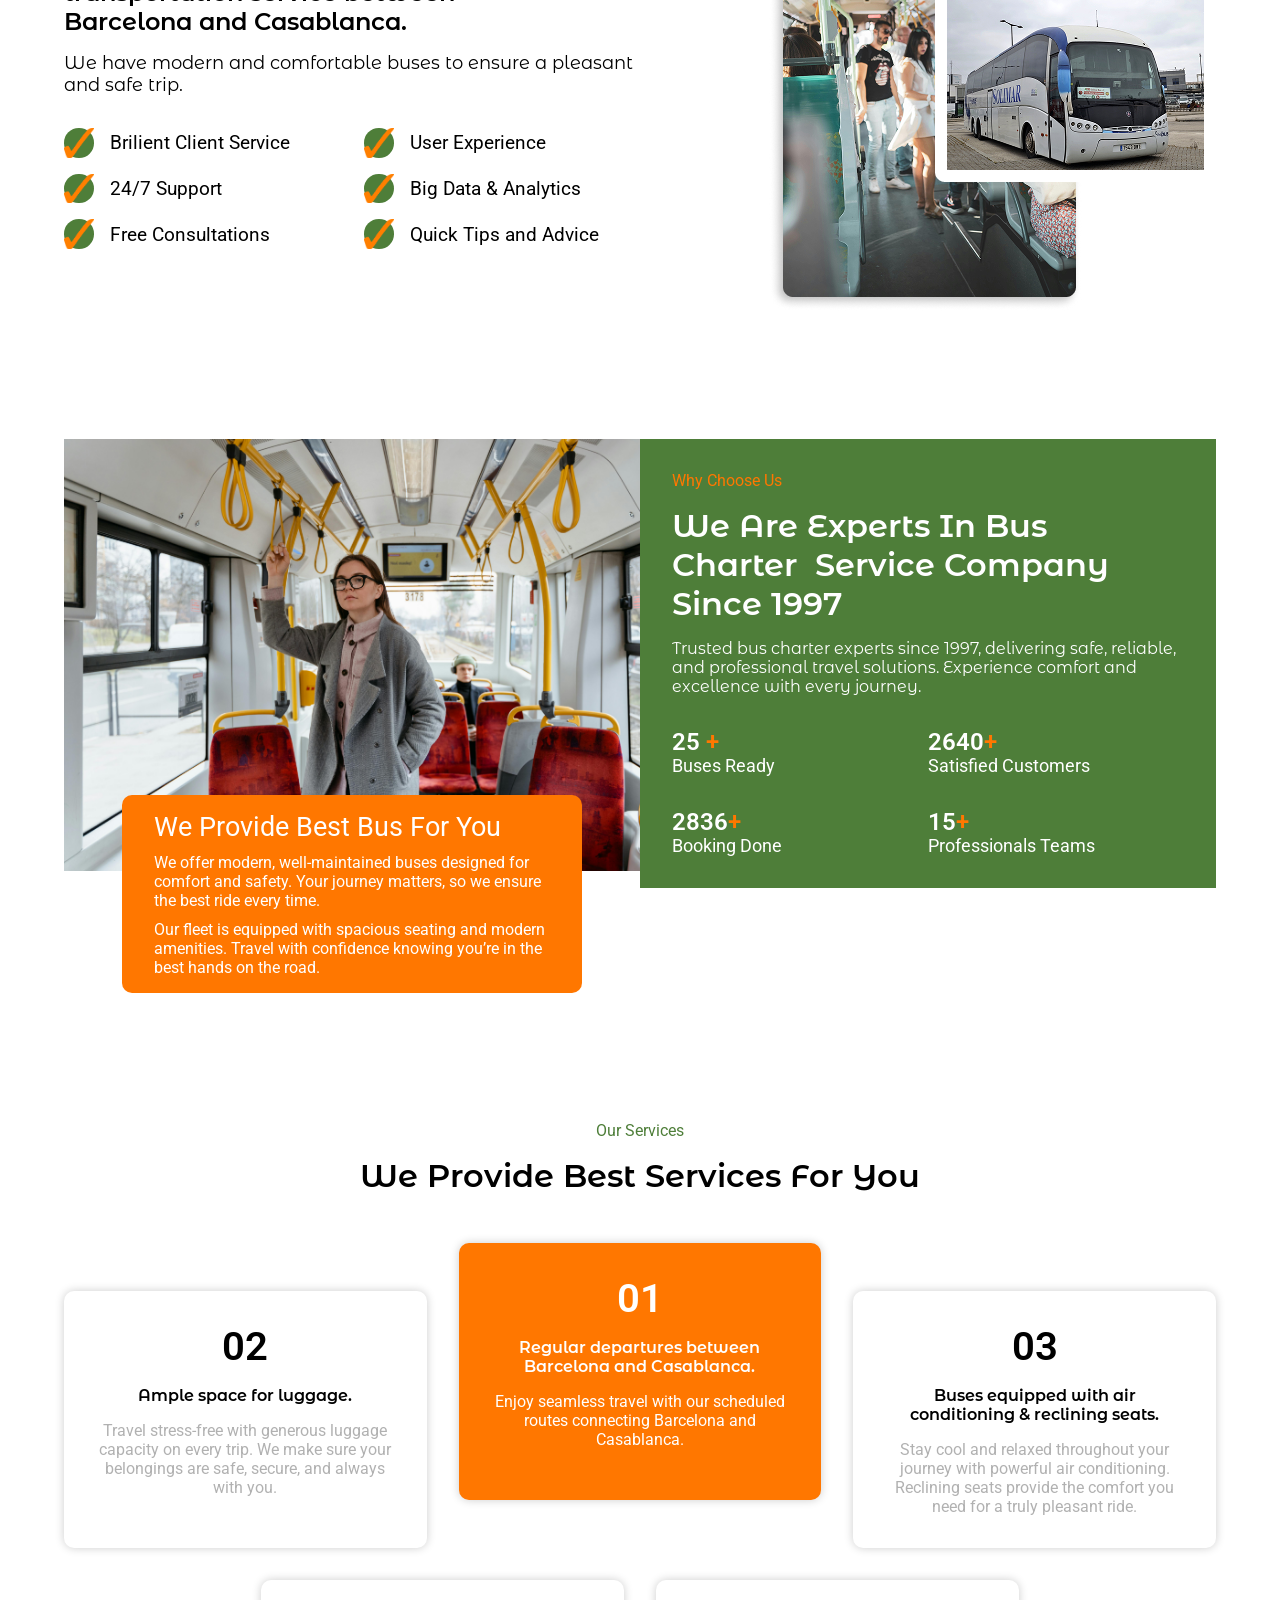
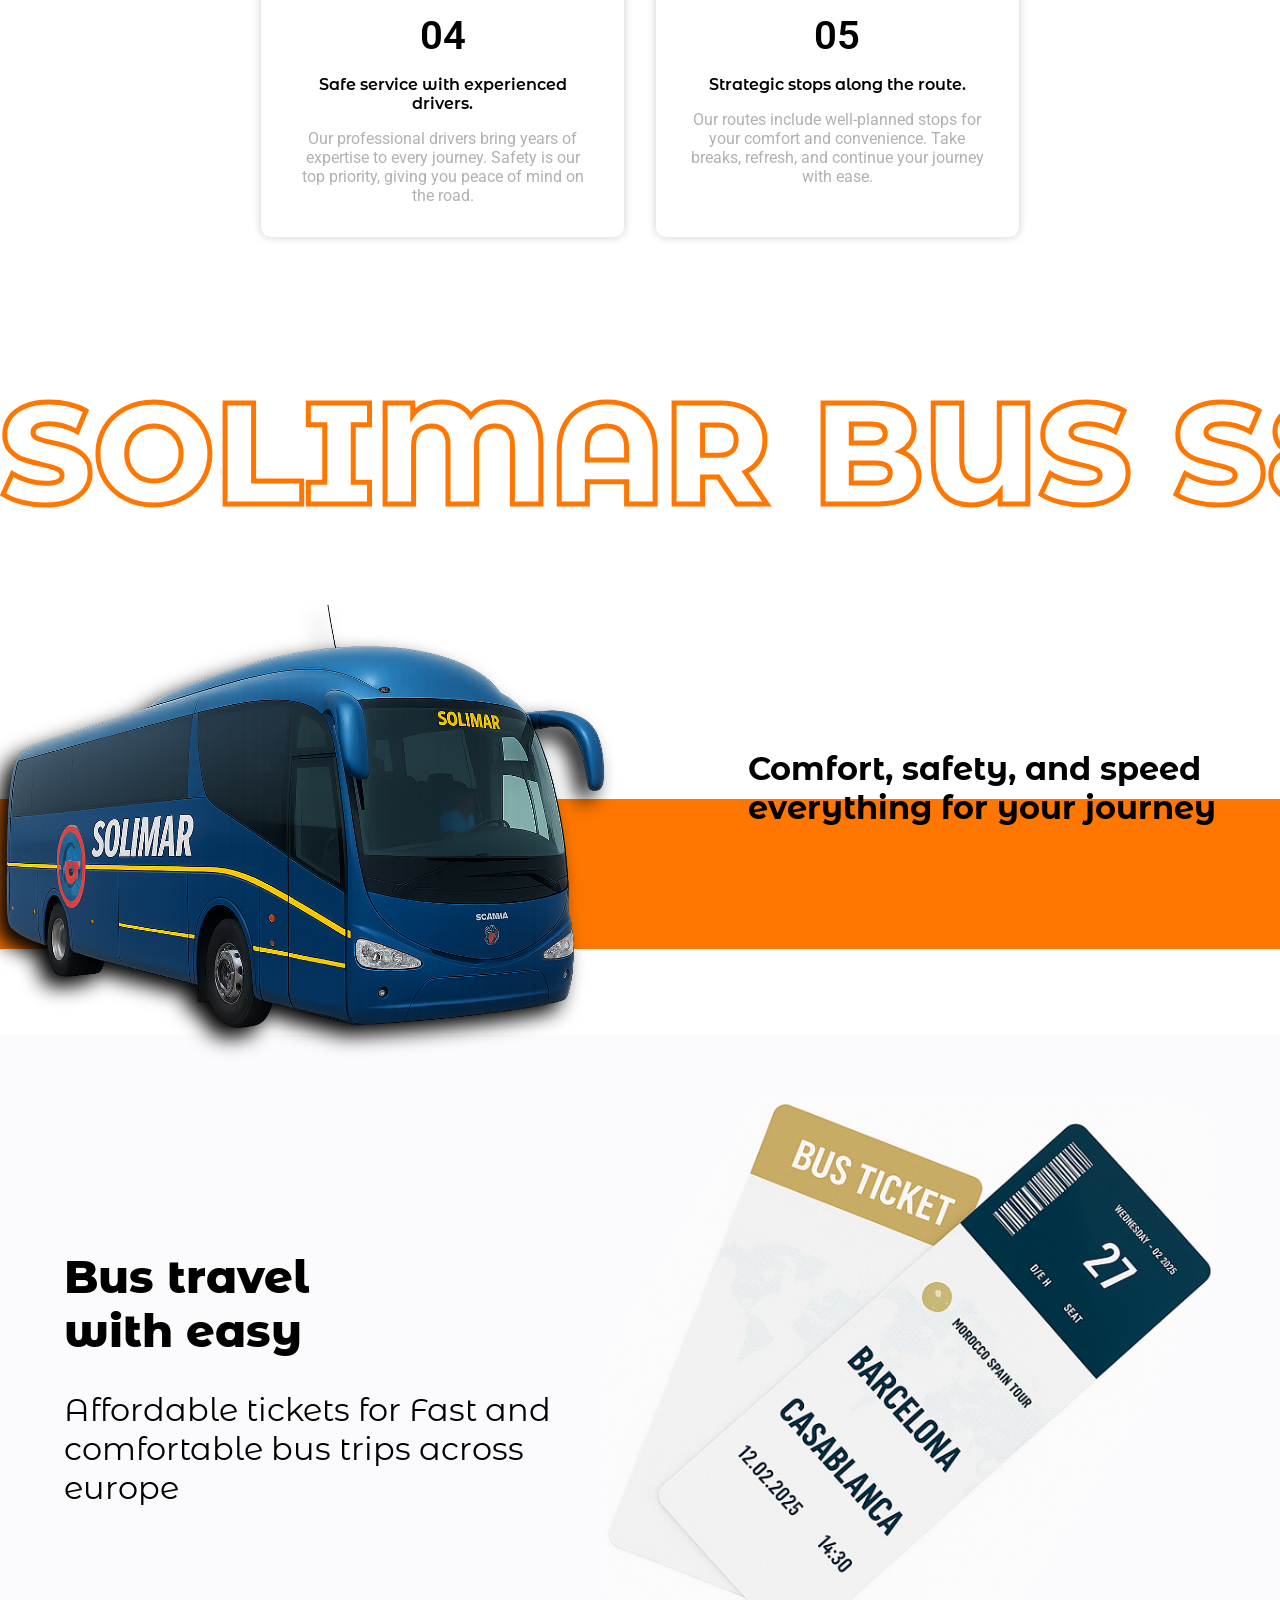
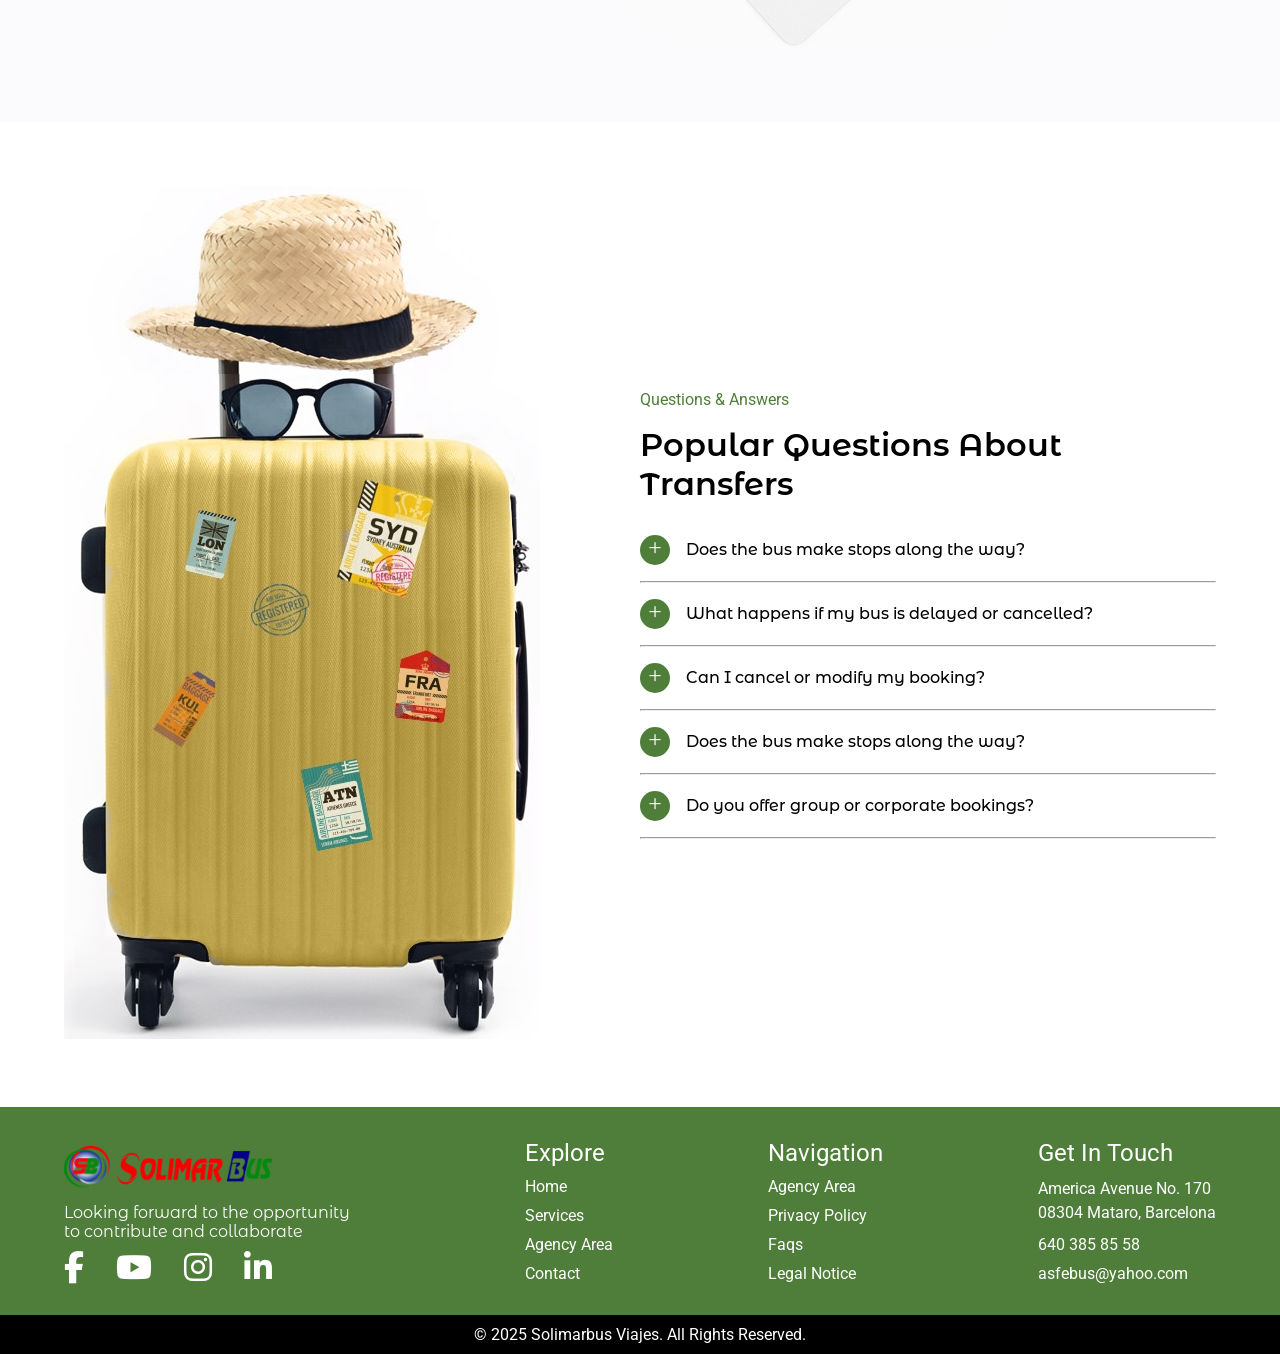
==== commit eb1aad38: "Commited" ====
--- a/index.html
+++ b/index.html
@@ -253,7 +253,7 @@
                                 powerful air conditioning. Reclining seats provide the comfort you need for a truly
                                 pleasant ride.</p>
                         </div>
-
+                        <div class="grid-span-0"></div>
                         <div class="services-card" >
                             <p class="service-card-number">04</p>
                             <p class="service-card-headline"> Safe service with experienced drivers.</p>
@@ -266,6 +266,7 @@
                             <p class="service-card-smallheadline">Our routes include well-planned stops for your comfort
                                 and convenience. Take breaks, refresh, and continue your journey with ease.</p>
                         </div>
+                        <div class="grid-span-0"></div>
                     </div>
                 </div>
             </div>
--- a/style.css
+++ b/style.css
@@ -254,6 +254,8 @@
     padding: 0 4rem;
     display: flex;
     position: relative;
+    container-type: inline-size;
+    container-name: hero-container;
 }
 
 
@@ -306,8 +308,26 @@
 
 .feature p{
     font-family: var(--roboto-regular);
-    font-size: clamp(1rem, 5vw + 1rem, 1rem);
+    font-size: 1rem;
     color: var(--white-color);
+}
+
+@container hero-container (max-width: 992px){
+    .hero-features{
+        gap: 1rem;
+    }
+    .feature p{
+        font-size: .8rem;
+    }  
+}
+
+@container hero-container (max-width: 768px){
+    .feature p{
+        font-size: .6rem;
+    }  
+    .hero-features{
+        gap: 10px;
+    }
 }
 
 .feature img{
@@ -331,6 +351,12 @@
 
 .primary-button:hover{
     transform: scale(1.1);
+}
+
+@media (max-width: 992px){
+    .hero{
+        padding: 0 2rem;
+    }
 }
 
 @media (max-width: 768px){
@@ -360,15 +386,14 @@
     }
     .feature{
         width: 45%;
+        justify-content: center;
     }
     .feature img{
         height: 50px;
     }
     .feature p{
-        font-family: var(--roboto-regular);
-        font-size: 13px;
-        color: var(--white-color);
-    }
+        font-size: .8rem;
+    }  
 }
 
 
@@ -430,9 +455,15 @@
     margin-top: 1rem;
 }
 
+@media (max-width: 992px){
+    .welcome{
+        padding: 2rem;
+    }
+}
+
 @media (max-width: 768px){
     .welcome{
-        padding: 1rem;
+        padding: 2rem 1rem;
     }
 
     .welcome-features{
@@ -450,6 +481,7 @@
 
 .about{
     padding: 4rem;
+
 }
 
 .in-about{
@@ -458,6 +490,8 @@
     align-items: center;
     max-width: 1440px;
     margin: auto;
+    container-type: inline-size;
+    container-name: about-container;
 }
 
 .about-text{
@@ -500,29 +534,36 @@
 }
 
 .about-feature p{
-    font-size: clamp(.8rem, 2vw + .3rem, 1.2rem);
-    font-family: var(--roboto-regular);
+    font-size: 1.2rem;
+    font-family: var(--roboto-regular);
+}
+
+@container about-container (max-width: 992px){
+    .about-feature p{
+        font-size: 1rem;
+    }
+    .about-feature{
+        gap: 10px;
+    }
 }
 
 .round-flex{
-    width: 40px;
-    height: 40px;
+    width: clamp(20px, 2vw + .25rem, 40px);
+    height: clamp(20px, 2vw + .25rem, 40px);
     border-radius: 50%;
     background-color: var(--base-green);
     position: relative;
 }
 
 .round-flex img{
-    height: 40px;
-    width: 40px;
+    height: clamp(20px, 2vw + .25rem, 40px);
+    width: clamp(20px, 2vw + .25rem, 40px);
     position: absolute;
 }
 
 .about-image{
-
     position: relative;
-    flex-shrink: 0;
-    min-width: 400px;
+    /* min-width: 400px; */
     display: flex;
     justify-content: center;
 }
@@ -530,20 +571,25 @@
 .about-image img{
     max-width: 100%;
     height: auto;
-    min-height: 400px;
+    /* min-height: 400px; */
 }
 
 @media (max-width: 768px){
     .about{
-        padding: 1rem;
+        padding: 2rem 1rem;
+    }
+}
+
+@media (max-width: 992px){
+    .about{
+        padding: 2rem;
     }
     .in-about{
         justify-content: center;
-    }
-    .in-about{
         flex-wrap: wrap;
         gap: 2rem;
     }
+
     .about-headline,.about-subheadline,.about-smallheadline{
         width: 100%;
         text-align: center;
@@ -567,14 +613,7 @@
     .break{
         display: none;
     }
-    .round-flex{
-        width: 20px;
-        height: 20px;
-        border-radius: 50%;
-        background-color: var(--base-green);
-        position: relative;
-    }
-    
+
     .round-flex img{
         height: 20px;
         width: 20px;
@@ -745,6 +784,217 @@
     margin-top: 5rem;
 }
 
+
+.service-card-row-1{
+    display: grid;
+    gap: 2rem;
+    grid-template-columns: repeat(6, 1fr);
+}
+
+
+.service-card-row-1 .services-card{
+    padding: 2rem;
+    border-radius: 10px;
+    box-shadow: 0 0 10px rgba(0,0,0,0.2);
+    height: auto;
+    text-align: center;
+    transition: 0.2s linear all;
+    grid-column: span 2;
+    height: 100%;
+}
+
+.orange-card{
+    background-color: var(--base-orange);
+    margin-top: 0;
+    align-self: flex-start;
+    transform: translateY(-3rem);
+    color: var(--white-color);
+    order: 0;
+}
+
+
+.service-card-number{
+    font-size: clamp(1rem, 3vw + .5rem, 2.5rem);
+    font-family: var(--roboto-regular);
+    font-weight: 600;
+}
+
+.service-card-headline{
+    font-family: var(--mont-extrabold);
+    font-weight: 600;
+    font-size: clamp(1rem, 3vw + .4rem, 1rem);
+    padding: 1rem 0;
+}
+
+.service-card-smallheadline{
+    font-family: var(--roboto-regular);
+    color: var(--gray-color);
+    font-size: clamp(4px, 2vw + .25rem, 1rem);
+}
+
+.orange-card .service-card-smallheadline{
+    color: var(--white-color);
+}
+
+
+@media (max-width: 992px){
+    .services{
+        padding: 2rem;
+    }
+    .service-card-row-1 .services-card{
+        padding: 1rem;
+        grid-column: span 3;
+
+    }
+    .orange-card{
+        transform: translateY(0);
+        order: -1;
+    }
+    .grid-span-0{
+        display: none;
+    }
+    .services-features{
+        margin-top: 2rem;
+    }
+}
+
+
+@media (max-width: 768px){
+    .services{
+        padding: 2rem 1rem;
+    }
+    .service-card-row-1 .services-card{
+        padding: 1rem;
+        grid-column: span 6;
+    }
+}
+
+/* 
+.services{
+    padding: 4rem;
+}
+
+.in-services{
+    max-width: 1440px;
+    margin: auto;
+}
+
+.services-headline{
+    color: var(--base-green);
+    font-size: clamp(1rem, 3vw + 1rem, 1rem);
+    font-family: var(--roboto-regular);
+    text-align: center;
+}
+
+.services-subheadline{
+    font-family: var(--mont-extrabold);
+    font-weight: 600;
+    font-size: clamp(1.2rem, 3vw + .4rem, 2rem);
+    padding: 1rem 0;
+    text-align: center;
+}
+
+.services-features{
+    margin-top: 5rem;
+}
+
+.service-card-row-1 .services-card{
+    padding: 2rem;
+    border-radius: 10px;
+    box-shadow: 0 0 10px rgba(0,0,0,0.2);
+    height: auto;
+    text-align: center;
+    transition: 0.2s linear all;
+    flex: 1 1 calc(33% - 2rem);
+}
+
+.services-card:hover{
+    transform: translateY(-10px);
+}
+
+.orange-card{
+    background-color: var(--base-orange);
+    margin-top: 0;
+    align-self: flex-start;
+    transform: translateY(-3rem);
+    color: var(--white-color);
+    order: 0;
+}
+
+.services-features{
+    display: flex;
+    justify-content: center;
+}
+
+.service-card-row-1 {
+    display: flex;
+    gap: 2rem;
+    width: 100%;
+    justify-items: center;
+    flex-wrap: wrap;
+  }
+  
+
+.service-card-number{
+    font-size: clamp(1rem, 3vw + .5rem, 2.5rem);
+    font-family: var(--roboto-regular);
+    font-weight: 600;
+}
+
+.service-card-headline{
+    font-family: var(--mont-extrabold);
+    font-weight: 600;
+    font-size: clamp(1rem, 3vw + .4rem, 1rem);
+    padding: 1rem 0;
+}
+
+.service-card-smallheadline{
+    font-family: var(--roboto-regular);
+    color: var(--gray-color);
+    font-size: clamp(4px, 2vw + .25rem, 1rem);
+}
+
+.orange-card .service-card-smallheadline{
+    color: var(--white-color);
+}
+@media (max-width: 992px){
+    .services{
+        padding: 2rem;
+    }
+}
+
+ */
+
+/* 
+
+.services{
+    padding: 4rem;
+}
+
+.in-services{
+    max-width: 1440px;
+    margin: auto;
+}
+
+.services-headline{
+    color: var(--base-green);
+    font-size: clamp(1rem, 3vw + 1rem, 1rem);
+    font-family: var(--roboto-regular);
+    text-align: center;
+}
+
+.services-subheadline{
+    font-family: var(--mont-extrabold);
+    font-weight: 600;
+    font-size: clamp(1.2rem, 3vw + .4rem, 2rem);
+    padding: 1rem 0;
+    text-align: center;
+}
+
+.services-features{
+    margin-top: 5rem;
+}
+
 .service-card-row-1{
     display: flex;
     flex-wrap: wrap;
@@ -771,13 +1021,14 @@
 .service-card-headline{
     font-family: var(--mont-extrabold);
     font-weight: 600;
-    font-size: clamp(1.2rem, 3vw + .4rem, 1rem);
+    font-size: clamp(1rem, 3vw + .4rem, 1rem);
     padding: 1rem 0;
 }
 
 .service-card-smallheadline{
     font-family: var(--roboto-regular);
     color: var(--gray-color);
+    font-size: clamp(4px, 2vw + .25rem, 1rem);
 }
 
 .orange-card{
@@ -810,7 +1061,7 @@
     .service-card-row-1 .services-card{
         width: 100%;
     }
-}
+}  */
 
 /* Marquee Brand */
 
@@ -1089,9 +1340,15 @@
     display: none;
 }
 
+@media (max-width: 992px){
+    .qa{
+        padding: 2rem;
+    }
+}
+
 @media (max-width: 768px){
     .qa{
-        padding: 1rem;
+        padding:2rem 1rem;
     }
     .in-qa{
         flex-wrap: wrap;
@@ -1127,7 +1384,7 @@
 }
 
 .footer-left{
-    width: 50%;
+    width: 40%;
     color: var(--white-color);
 }
 
@@ -1163,18 +1420,16 @@
 }
 
 .footer-right{
-    width: 50%;
-}
-
-.footer-right{
+    width: 60%;
     display: flex;
     justify-content: space-between;
     font-family: var(--roboto-regular);
     color: var(--white-color);
+    max-width: 700px;
 }
 
 .social-headline{
-    font-size: clamp(1.5rem, 4vw + 1rem, 2rem);
+    font-size: clamp(1.2rem, 4vw + 1rem, 1.5rem);
 }
 
 .footer-right ul{
@@ -1212,10 +1467,19 @@
     padding: 10px 0;
 }
 
+.legal p{
+    font-size: clamp(14px, 2vw + .25rem, 1rem);
+}
+
+@media (max-width: 992px){
+    footer{
+        padding: 2rem;
+    }
+}
 
 @media (max-width: 768px){
     footer{
-        padding: 1rem;
+        padding: 2rem 1rem;
     }
     .in-footer{
         flex-wrap: wrap;
